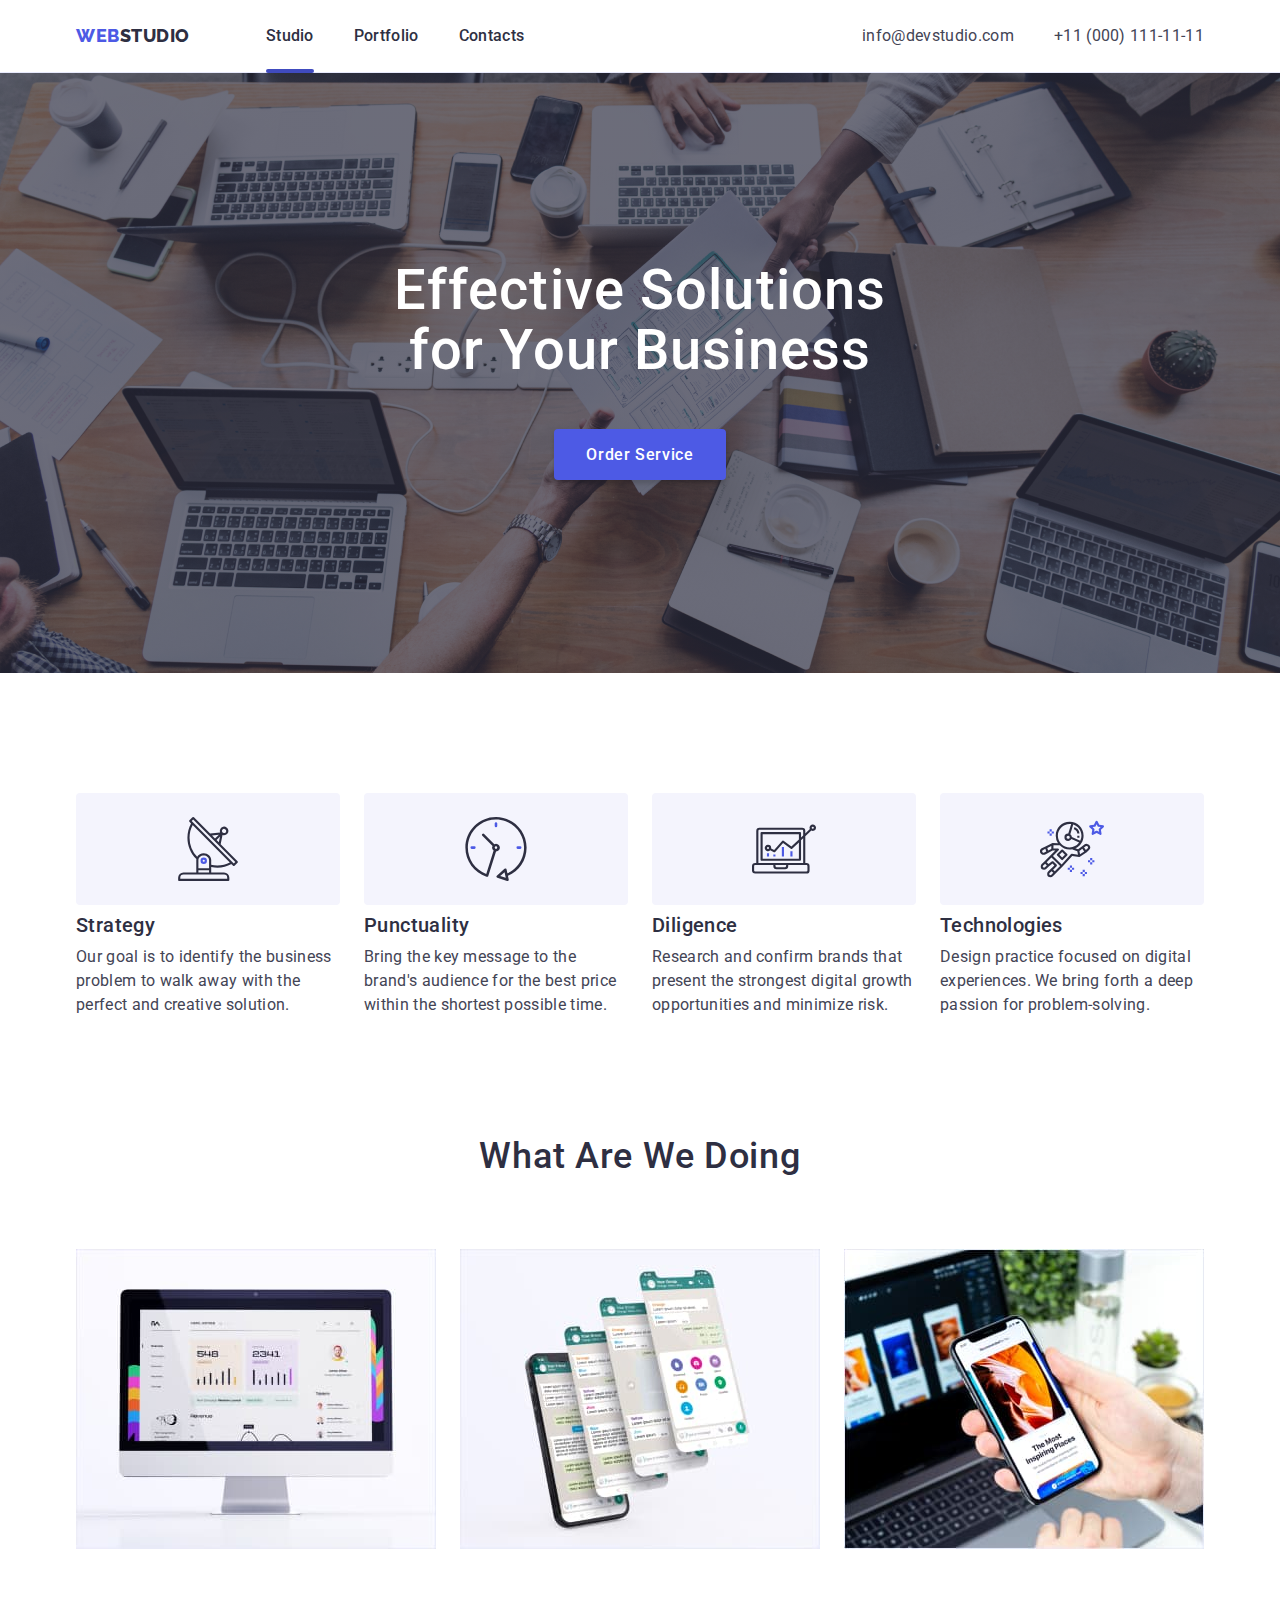
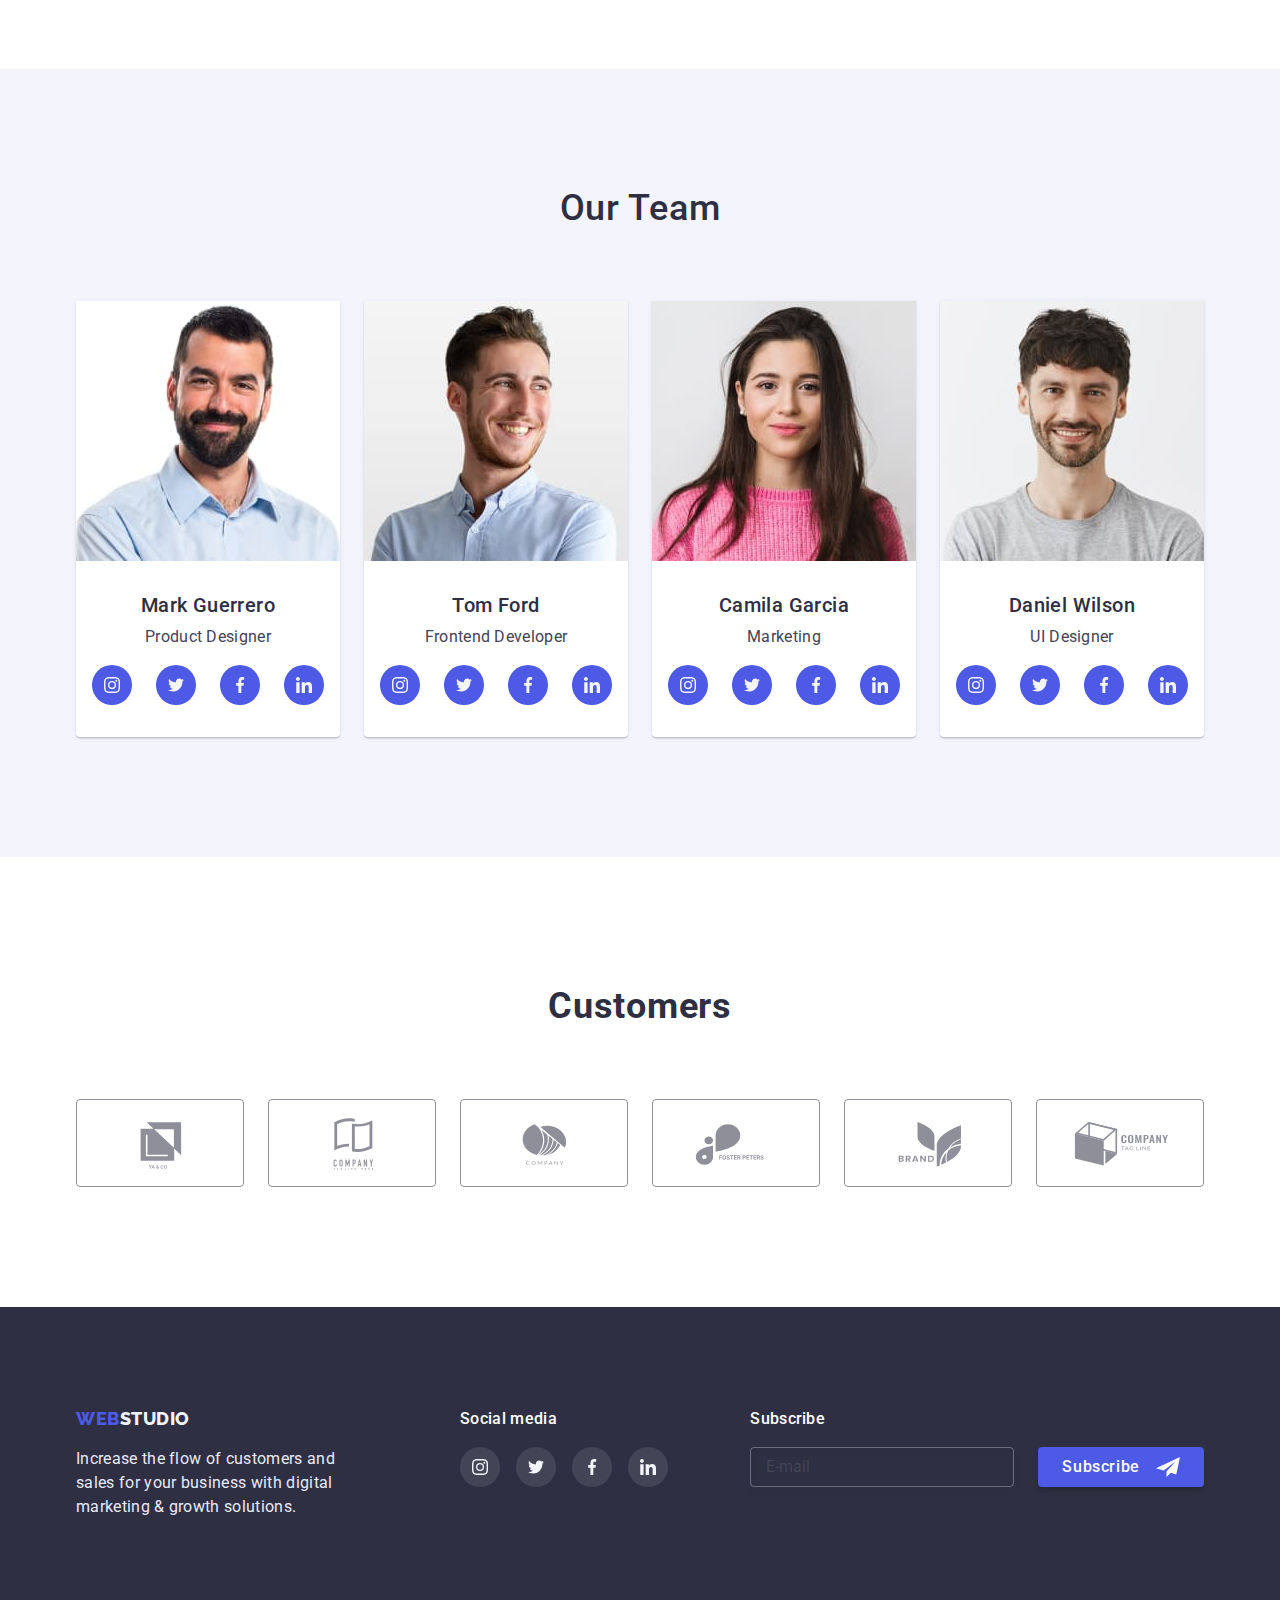
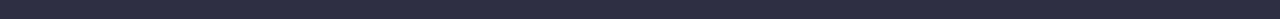
==== index.html @ ccf75e04 "add home work 6" ====
<!DOCTYPE html>
<html lang="en">
  <head>
    <meta charset="UTF-8" />
    <meta http-equiv="X-UA-Compatible" content="IE=edge" />
    <meta name="viewport" content="width=device-width, initial-scale=1.0" />
    <title>Document</title>
    <link rel="preconnect" href="https://fonts.googleapis.com" />
    <link rel="preconnect" href="https://fonts.gstatic.com" crossorigin />
    <link
      href="https://fonts.googleapis.com/css2?family=Montserrat:wght@400;700&family=Raleway:wght@800&family=Roboto:wght@400;500;700;900&display=swap"
      rel="stylesheet"
    />
    <link
      rel="stylesheet"
      href="https://cdnjs.cloudflare.com/ajax/libs/modern-normalize/1.1.0/modern-normalize.min.css"
    />
    <link rel="stylesheet" href="./CSS/styles.css" />
  </head>
  <body class="site-body">
    <!--Site header-->
    <header class="header">
      <div class="header-wrap container">
        <nav class="header-nav">
          <div class="header-logo">
            <a href="./index.html" class="logo link">
              Web<span class="logo-name">Studio</span></a
            >
          </div>

          <ul class="header-list list">
            <li class="header-item">
              <a href="./index.html" class="header-link link current">Studio</a>
            </li>

            <li class="header-item">
              <a href="./portfolio.html" class="header-link link">Portfolio</a>
            </li>

            <li class="header-item">
              <a href="" class="header-link link">Contacts</a>
            </li>
          </ul>
        </nav>

        <ul class="auth-list list">
          <li class="auth-tel">
            <a href="mailto:info@devstudio.com" class="auth-link link"
              >info@devstudio.com</a
            >
          </li>

          <li class="auth-mail">
            <a href="tel:+110001111111" class="auth-link link"
              >+11 (000) 111-11-11</a
            >
          </li>
        </ul>
      </div>
    </header>

    <main>
      <!--Hero block-->
      <section class="hero overlay">
        <div class="container">
          <h1 class="hero-title">
            Effective Solutions <br />for Your Business
          </h1>
          <button type="button" class="hero-btn" data-modal-open>
            Order Service
          </button>
        </div>
      </section>

      <!--Mission-->
      <section class="mission">
        <div class="container">
          <h2 class="mission-title visually-hidden">mission</h2>
          <ul class="mission-list list">
            <li class="mission-item">
              <div class="icon-box">
                <svg width="64" height="64">
                  <use href="./image/svg/icons-2.svg#icon-antenna"></use>
                </svg>
              </div>

              <h3 class="mission-item-title">Strategy</h3>
              <p class="mission-item-text">
                Our goal is to identify the business problem to walk away with
                the perfect and creative solution.
              </p>
            </li>
            <li class="mission-item">
              <div class="icon-box">
                <svg width="64" height="64">
                  <use href="./image/svg/icons-2.svg#icon-clock"></use>
                </svg>
              </div>
              <h3 class="mission-item-title">Punctuality</h3>
              <p class="mission-item-text">
                Bring the key message to the brand's audience for the best price
                within the shortest possible time.
              </p>
            </li>
            <li class="mission-item">
              <div class="icon-box">
                <svg width="64" height="64">
                  <use href="./image/svg/icons-2.svg#icon-diagram"></use>
                </svg>
              </div>
              <h3 class="mission-item-title">Diligence</h3>
              <p class="mission-item-text">
                Research and confirm brands that present the strongest digital
                growth opportunities and minimize risk.
              </p>
            </li>
            <li class="mission-item">
              <div class="icon-box">
                <svg width="64" height="64">
                  <use href="./image/svg/icons-2.svg#icon-astronaut"></use>
                </svg>
              </div>
              <h3 class="mission-item-title">Technologies</h3>
              <p class="mission-item-text">
                Design practice focused on digital experiences. We bring forth a
                deep passion for problem-solving.
              </p>
            </li>
          </ul>
        </div>
      </section>

      <!--Studio services-->
      <section class="services">
        <div class="container">
          <h2 class="services-title">What are we doing</h2>

          <ul class="services-list list">
            <li class="services-item">
              <img
                src="./image/desktop.jpg"
                alt="computer screen image"
                width="360"
              />
            </li>

            <li class="services-item">
              <img
                src="./image/devices.jpg"
                alt="4 phone screen options"
                width="360"
              />
            </li>

            <li class="services-item">
              <img
                src="./image/photoofhand.jpg"
                alt="phone in the hand"
                width="360"
              />
            </li>
          </ul>
        </div>
      </section>

      <!--Team-->
      <section class="team">
        <div class="container">
          <h2 class="team-title">Our Team</h2>

          <ul class="team-list list">
            <li class="team-item">
              <img
                src="./image/mark.jpg"
                alt="Mark Guerrero photo"
                width="264"
              />
              <div class="item-name">
                <h3 class="team-item-title">Mark Guerrero</h3>
                <p class="team-item-text">Product Designer</p>
              </div>

              <div class="social">
                <ul class="team-soc-list list">
                  <li class="team-soc-item">
                    <a href="" class="team-soc-link link">
                      <svg class="team-soc-icon" width="16" height="16">
                        <use
                          href="./image/svg/icons-2.svg#icon-instagram"
                        ></use>
                      </svg>
                    </a>
                  </li>
                  <li class="team-soc-item">
                    <a href="" class="team-soc-link link">
                      <svg class="team-soc-icon" width="16" height="16">
                        <use href="./image/svg/icons-2.svg#icon-twitter"></use>
                      </svg>
                    </a>
                  </li>
                  <li class="team-soc-item">
                    <a href="" class="team-soc-link link">
                      <svg class="team-soc-icon" width="16" height="16">
                        <use href="./image/svg/icons-2.svg#icon-facebook"></use>
                      </svg>
                    </a>
                  </li>
                  <li class="team-soc-item">
                    <a href="" class="team-soc-link link">
                      <svg class="team-soc-icon" width="16" height="16">
                        <use href="./image/svg/icons-2.svg#icon-linkedin"></use>
                      </svg>
                    </a>
                  </li>
                </ul>
              </div>
            </li>

            <li class="team-item">
              <img src="./image/tom.jpg" alt="Tom Ford photo" width="264" />
              <div class="item-name">
                <h3 class="team-item-title">Tom Ford</h3>
                <p class="team-item-text">Frontend Developer</p>
              </div>
              <div class="social">
                <ul class="team-soc-list list">
                  <li class="team-soc-item">
                    <a href="" class="team-soc-link link">
                      <svg class="team-soc-icon" width="16" height="16">
                        <use
                          href="./image/svg/icons-2.svg#icon-instagram"
                        ></use>
                      </svg>
                    </a>
                  </li>
                  <li class="team-soc-item">
                    <a href="" class="team-soc-link link">
                      <svg class="team-soc-icon" width="16" height="16">
                        <use href="./image/svg/icons-2.svg#icon-twitter"></use>
                      </svg>
                    </a>
                  </li>
                  <li class="team-soc-item">
                    <a href="" class="team-soc-link link">
                      <svg class="team-soc-icon" width="16" height="16">
                        <use href="./image/svg/icons-2.svg#icon-facebook"></use>
                      </svg>
                    </a>
                  </li>
                  <li class="team-soc-item">
                    <a href="" class="team-soc-link link">
                      <svg class="team-soc-icon" width="16" height="16">
                        <use href="./image/svg/icons-2.svg#icon-linkedin"></use>
                      </svg>
                    </a>
                  </li>
                </ul>
              </div>
            </li>

            <li class="team-item">
              <img
                src="./image/camila.jpg"
                alt="Camila Garcia photo"
                width="264"
              />
              <div class="item-name">
                <h3 class="team-item-title">Camila Garcia</h3>
                <p class="team-item-text">Marketing</p>
              </div>
              <div class="social">
                <ul class="team-soc-list list">
                  <li class="team-soc-item">
                    <a href="" class="team-soc-link link">
                      <svg class="team-soc-icon" width="16" height="16">
                        <use
                          href="./image/svg/icons-2.svg#icon-instagram"
                        ></use>
                      </svg>
                    </a>
                  </li>
                  <li class="team-soc-item">
                    <a href="" class="team-soc-link link">
                      <svg class="team-soc-icon" width="16" height="16">
                        <use href="./image/svg/icons-2.svg#icon-twitter"></use>
                      </svg>
                    </a>
                  </li>
                  <li class="team-soc-item">
                    <a href="" class="team-soc-link link">
                      <svg class="team-soc-icon" width="16" height="16">
                        <use href="./image/svg/icons-2.svg#icon-facebook"></use>
                      </svg>
                    </a>
                  </li>
                  <li class="team-soc-item">
                    <a href="" class="team-soc-link link">
                      <svg class="team-soc-icon" width="16" height="16">
                        <use href="./image/svg/icons-2.svg#icon-linkedin"></use>
                      </svg>
                    </a>
                  </li>
                </ul>
              </div>
            </li>

            <li class="team-item">
              <img
                src="./image/daniel.jpg"
                alt="Daniel Wilson photo"
                width="264"
              />
              <div class="item-name">
                <h3 class="team-item-title">Daniel Wilson</h3>
                <p class="team-item-text">UI Designer</p>
              </div>
              <div class="social">
                <ul class="team-soc-list list">
                  <li class="team-soc-item">
                    <a href="" class="team-soc-link link">
                      <svg class="team-soc-icon" width="16" height="16">
                        <use
                          href="./image/svg/icons-2.svg#icon-instagram"
                        ></use>
                      </svg>
                    </a>
                  </li>
                  <li class="team-soc-item">
                    <a href="" class="team-soc-link link">
                      <svg class="team-soc-icon" width="16" height="16">
                        <use href="./image/svg/icons-2.svg#icon-twitter"></use>
                      </svg>
                    </a>
                  </li>
                  <li class="team-soc-item">
                    <a href="" class="team-soc-link link">
                      <svg class="team-soc-icon" width="16" height="16">
                        <use href="./image/svg/icons-2.svg#icon-facebook"></use>
                      </svg>
                    </a>
                  </li>
                  <li class="team-soc-item">
                    <a href="" class="team-soc-link link">
                      <svg class="team-soc-icon" width="16" height="16">
                        <use href="./image/svg/icons-2.svg#icon-linkedin"></use>
                      </svg>
                    </a>
                  </li>
                </ul>
              </div>
            </li>
          </ul>
        </div>
      </section>

      <!--Customers-->
      <section class="customers">
        <div class="container">
          <h2 class="customers-tittle">Customers</h2>

          <ul class="customers-list list">
            <li class="customers-item">
              <a href="" class="customers-link link">
                <svg class="customers-icon">
                  <use href="./image/svg/icons-2.svg#icon-Logo1"></use>
                </svg>
              </a>
            </li>
            <li class="customers-item">
              <a href="" class="customers-link link">
                <svg class="customers-icon">
                  <use href="./image/svg/icons-2.svg#icon-Logo2"></use>
                </svg>
              </a>
            </li>
            <li class="customers-item">
              <a href="" class="customers-link link">
                <svg class="customers-icon">
                  <use href="./image/svg/icons-2.svg#icon-Logo3"></use>
                </svg>
              </a>
            </li>
            <li class="customers-item">
              <a href="" class="customers-link link">
                <svg class="customers-icon">
                  <use href="./image/svg/icons-2.svg#icon-Logo4"></use>
                </svg>
              </a>
            </li>
            <li class="customers-item">
              <a href="" class="customers-link link">
                <svg class="customers-icon">
                  <use href="./image/svg/icons-2.svg#icon-Logo5"></use>
                </svg>
              </a>
            </li>
            <li class="customers-item">
              <a href="" class="customers-link link">
                <svg class="customers-icon" width="104" height="56">
                  <use href="./image/svg/icons-2.svg#icon-Logo6"></use>
                </svg>
              </a>
            </li>
          </ul>
        </div>
      </section>
    </main>

    <!--Footer-->
    <footer class="footer">
      <div class="container">
        <div class="footer-wrap">
          <div class="footer-logo">
            <a href="./index.html" class="logo link">
              Web<span class="logo-footer">Studio</span></a
            >
          </div>
          <p class="footer-text">
            Increase the flow of customers and sales for your business with
            digital marketing & growth solutions.
          </p>
        </div>

        <div class="footer-social">
          <p class="footer-soc-text">Social media</p>
          <ul class="footer-soc-list list">
            <li class="footer-soc-item">
              <a href="" class="footer-soc-link link">
                <svg class="footer-soc-icon" width="16" height="16">
                  <use href="./image/svg/icons-2.svg#icon-instagram"></use>
                </svg>
              </a>
            </li>
            <li class="footer-soc-item">
              <a href="" class="footer-soc-link link">
                <svg class="footer-soc-icon" width="16" height="16">
                  <use href="./image/svg/icons-2.svg#icon-twitter"></use>
                </svg>
              </a>
            </li>
            <li class="footer-soc-item">
              <a href="" class="footer-soc-link link">
                <svg class="footer-soc-icon" width="16" height="16">
                  <use href="./image/svg/icons-2.svg#icon-facebook"></use>
                </svg>
              </a>
            </li>
            <li class="footer-soc-item">
              <a href="" class="footer-soc-link link">
                <svg class="footer-soc-icon" width="16" height="16">
                  <use href="./image/svg/icons-2.svg#icon-linkedin"></use>
                </svg>
              </a>
            </li>
          </ul>
        </div>

        <div class="subscribe">
          <p class="subscribe-text">Subscribe</p>

          <form class="footer-form">
            <div class="footer-form-field">
              <input
                type="email"
                name="email"
                id="email"
                class="footer-input"
                placeholder=" "
              />
              <label for="email" class="footer-label">E-mail</label>
            </div>
            <button type="submit" class="button-subscribe">Subscribe</button>
          </form>
        </div>
      </div>
    </footer>

    <!--modal page-->
    <div class="backdrop is-hidden" data-modal>
      <div class="modal">
        <button type="button" class="modal-close" data-modal-close>
          <svg class="modal-close-icon" width="8" height="8">
            <use href="./image/svg/icons-2.svg#icon-closemodal"></use>
          </svg>
        </button>

        <p class="modal-title">Leave your contacts and we will call you back</p>

        <form class="modal-form">
          <div class="modal-field">
            <label for="user-name" class="input-text">Name</label>
            <div class="input-wrap">
              <input
                type="text"
                name="user-name"
                id="user-name"
                class="modal-input"
                required
              />
              <svg class="input-icon" width="18" height="18">
                <use href="./image/svg/icons-2.svg#icon-modal-person"></use>
              </svg>
            </div>
          </div>

          <div class="modal-field">
            <label for="user-tel" class="input-text">Phone</label>
            <div class="input-wrap">
              <input
                type="tel"
                name="user-tel"
                id="user-tel"
                class="modal-input"
                required
              />
              <svg class="input-icon" width="18" height="24">
                <use href="./image/svg/icons-2.svg#icon-modal-phone"></use>
              </svg>
            </div>
          </div>

          <div class="modal-field">
            <label for="user-email" class="input-text">Email</label>
            <div class="input-wrap">
              <input
                type="email"
                name="user-email"
                id="user-email"
                class="modal-input"
              />
              <svg class="input-icon" width="18" height="24">
                <use href="./image/svg/icons-2.svg#icon-modal-email"></use>
              </svg>
            </div>
          </div>

          <div class="modal-field comment">
            <label for="user-text" class="input-text">Comment</label>
            <textarea
              name="user-text"
              id="user-text"
              class="modal-comment"
              placeholder="Text input"
            ></textarea>
          </div>

          <div class="modal-field privacy">
            <input
              type="checkbox"
              name="privacy"
              id="privacy"
              value="true"
              class="input-check visually-hidden"
            />
            <label for="privacy" class="check-text"
              >I accept the terms and conditions of the&nbsp;<a
                href=""
                class="privacy-link"
                >Privacy Policy</a
              >
            </label>
          </div>

          <button type="submit" class="modal-submit">Send</button>
        </form>
      </div>
    </div>

    <script src="./js/modal.js"></script>
  </body>
</html>
---- CSS/styles.css ----
/* -------------MAIN PAGE--------------- */

/* accent color - #4D5AE5; */
/* main color - #434455 */
/* h2 and h3 color - #2E2F42 */
/* h1 color - #FFFFFF */
/* footer color - #E7E9FC */

:root{
  --main-text-color: #434455;
  --first-title-color: #FFFFFF;
  --title-color: #2E2F42;
  --footer-color: #E7E9FC;
  --accent-color: #4D5AE5;
  --item-card-gap: 24px;
  --trans: 250ms cubic-bezier(0.4, 0, 0.2, 1);
}

.container{
  width: 1158px;
  padding-left: 15px;
  padding-right: 15px;
  margin-left: auto;
  margin-right: auto;


  /* outline: 1px solid red; */
}

h1,
h2,
h3,
h4,
h5,
h6,
p,
ul{
  margin: 0;
  padding-left: 0;
}

img{
  display: block;
  max-width: 100%;
  height: auto;
}


body{
    font-family: "Roboto", sans-serif;
    color: #434455;
    font-size: 16px;
}

.visually-hidden {
    position: absolute;
    width: 1px;
    height: 1px;
    margin: -1px;
    border: 0;
    padding: 0;
    white-space: nowrap;
    clip-path: inset(100%);
    clip: rect(0 0 0 0);
    overflow: hidden;
  }

  .link{
    text-decoration: none;
  }
  
  .list{
    list-style: none;
  }

  .site-body{

  }


/* -------------HEADER--------------- */

.header {

  
 border-bottom: 1px solid #E7E9FC;
 
}

.header-wrap{
  display: flex;
  align-items: center;

}


.header-nav {
 display: flex;
 padding-top: 24px;
 padding-bottom: 24px;
}

.header-logo{
 margin-right: 76px;
}


.logo{
 font-family: "Raleway", sans-serif;
 font-weight: 800;
 font-size: 18px;
 line-height: 1.33;
 display: flex;
 align-items: center;
 letter-spacing: 0.03em;
 text-transform: uppercase;
 color: var(--accent-color);
 transition: color var(--trans);
}

.logo-name {
 font-family: "Raleway", sans-serif;
 font-weight: 800;
 font-size: 18px;
 line-height: 1.33;
 display: flex;
 align-items: center;
 letter-spacing: 0.03em;
 text-transform: uppercase;
 color: var(--title-color);
}

.logo:hover,
.logo:focus {
  color:var(--accent-color)
}

.header-list {
  display: flex;
  gap: 40px;

}

.header-item {
}

.header-link {
 position: relative;
 padding-top: 24px;
 padding-bottom: 24px;
 font-weight: 500;
 font-size: 16px;
 line-height: 1.5;
 letter-spacing: 0.02em;
 color: var(--title-color);

 transition: color var(--trans);
}

.header-link:hover,
.header-link:focus {
  color: var(--accent-color);
}

.header-link.current::after{
  content: "";
  position: absolute;
  width: 100%;
  height: 4px;
  background-color: #404BBF;
  left: 0;
  bottom: -3.5px;
  border-radius: 2px;
}

.auth-list {
  display: flex;
  margin-left: auto;
  gap: 40px;
}

.auth-tel {
}

.auth-link {
 font-size: 16px;
 line-height: 1.5;
 letter-spacing: 0.02em;
 color: var(--main-text-color);

 transition: color var(--trans);
}

.auth-link:hover,
.auth-link:focus {
  color: var(--accent-color);
}

.auth-mail {
}

/* -------------HERO--------------- */

.hero {
  padding-top: 188px;
  padding-bottom: 188px;

  text-align: center;
}

.overlay{
  max-width: 1440px;
  height: 600px;
  margin-left: auto;
  margin-right: auto;
  background-image: linear-gradient(
      to right,
      rgba(46, 47, 66, 0.7),
      rgba(46, 47, 66, 0.7)
    ),
    url("../image/hero.jpg");
  background-color: var(--title-color);
  background-repeat: no-repeat;
  background-position: center;
  background-size: cover;
 
}

.hero-title {
  margin-bottom: 48px;

  font-weight: 500;
  font-size: 56px;
  line-height: 1.07;
  letter-spacing: 0.02em;
  color: var(--first-title-color);
}

.hero-btn {
 display: inline-block;
 padding: 16px 32px;
 min-width: 169px;
 border-radius: 4px;

 font-family: inherit;
 font-weight: 500;
 font-size: 16px;
 line-height: 1.19;
 letter-spacing: 0.04em;
 text-align: center;
 color: var(--first-title-color);
 background-color: var(--accent-color);
 cursor: pointer;
 border: none;

 transition: color var(--trans), background-color var(--trans);

}

.hero-btn:hover,
.hero-btn:focus {
  background-color: #404BBF;
  color: var(--first-title-color);
}

.hero-btn{
  background-color: var(--accent-color);
  box-shadow: 0px 4px 4px rgba(0, 0, 0, 0.15);
}

/* -------------MISSION--------------- */

.mission {
  padding-top: 120px;
  padding-bottom: 120px;
}
.mission-title {
}

.mission-list {
  display: flex;
  gap: var(--item-card-gap);
  
}

.mission-item {
  width: calc((100% - 72px) / 4);

}

.icon-box{
  display: flex;
  align-items: center;
  justify-content: center;
  padding: 24px 0;
  margin-bottom: 8px;
  border-radius: 4px;
  background-color: #F4F4FD;
 
}

/* .mission-item::before{
  display: block;
  content: "";
  height: 112px;
  background-color: #F4F4FD;
  background-repeat: no-repeat;
  background-position: center;
  border-radius: 4px;
}

.antenna::before{
  background-image: url("../image/svg/antenna.svg");
}

.clock::before{
  background-image: url("../image/svg/clock.svg");
}

.diagram::before{
  background-image: url("../image/svg/diagram.svg");
}

.astronaut::before{
  background-image: url("../image/svg/astronaut.svg");
} */



.mission-item-title {
margin-bottom: 8px;

font-weight: 500;
font-size: 20px;
line-height: 1.2;
letter-spacing: 0.02em;
color: var(--title-color);

}

.mission-item-text { 
font-size: 16px;
line-height: 1.50;
letter-spacing: 0.02em;
color: var(--main-text-color);

}

/* -------------SERVICES--------------- */

.services {
padding-bottom: 120px;
text-align: center;

}
.services-title {
 margin-bottom: 72px;
 font-weight: 500;
 font-size: 36px;
 line-height: 1.11;
 text-align: center;
 letter-spacing: 0.02em;
 text-transform: capitalize;
 color: var(--title-color);

}
.services-list {
  display: flex;
  gap: var(--item-card-gap);
}

.services-item {
  width: calc((100% - 48px) / 3);
}

/* -------------TEAM--------------- */

.team {
 padding-top: 120px;
 padding-bottom: 120px;
 text-align: center;

 background: #F4F4FD;
}
.team-title {
 margin-bottom: 72px;

 font-weight: 500;
 font-size: 36px;
 line-height: 1.11;
 text-align: center;
 letter-spacing: 0.02em;
 text-transform: capitalize;
 color: var(--title-color);
}

.team-list {
  display: flex;
  gap: var(--item-card-gap);
  
}

.team-item {
  width: calc((100% - 72px) / 4);
  border-radius: 0px 0px 4px 4px;
  
  background-color: var(--first-title-color);
  overflow: hidden;
  box-shadow: 0px 1px 6px rgba(46, 47, 66, 0.08), 0px 1px 1px rgba(46, 47, 66, 0.16), 0px 2px 1px rgba(46, 47, 66, 0.08);
  
}

.item-name{
  padding-top: 32px;
  margin-bottom: 8px;
}

.team-item-title {
 margin-bottom: 8px;
 font-weight: 500;
 font-size: 20px;
 line-height: 1.2;
 text-align: center;
 letter-spacing: 0.02em;
 color: var(--title-color);
}

.team-item-text {
  font-size: 16px;
  line-height: 1.5;
  text-align: center;
  letter-spacing: 0.02em;
  color: var(--main-text-color);
}

.social{
  padding-top: 8px;
  padding-bottom: 32px;
}

.team-soc-list {
  display: flex;
  justify-content: center;
  gap: var(--item-card-gap);
}

.team-soc-item {
  width: 40px;
  height: 40px;
}
.team-soc-link {
  width: 100%;
  height: 100%;
  background-color: #4D5AE5;
  border-radius: 50%;
  display: flex;
  align-items: center;
  justify-content: center;

  transition: background-color var(--trans);
}

.team-soc-link:hover,
.team-soc-link:focus{
  background-color: #404BBF;
}


/* -------------CUSTOMERS--------------- */

.customers {
  padding-top: 130px;
  padding-bottom: 120px;
}

.customers-tittle {
 margin-bottom: 72px;

 font-weight: 700;
 font-size: 36px;
 line-height: 1.11;
 text-align: center;
 letter-spacing: 0.02em;
 text-transform: capitalize;
 color: var(--title-color);
}

.customers-list {
  display: flex;
  gap: var(--item-card-gap);

}

.customers-item {
  width: calc((100% - 120px) / 6);
  height: 88px;
}
.customers-link {
  width: 100%;
  height: 100%;
  padding: 16px 32px;
  border: 1px solid #8E8F99;
  border-radius: 4px;

  display: flex;
  align-items: center;
  justify-content: center;
  color:#8E8F99;

  transition: border-color var(--trans), color var(--trans);
}

.customers-link:hover,
.customers-link:focus{
  border-color: #404BBF;
  color: #404BBF;
}


.customers-icon {
  fill: currentColor;
}









/* -------------FOOTER--------------- */

.footer {
  background-color: var(--title-color);
  padding-top: 100px;
  padding-bottom: 100px;
  
  
}

.footer-wrap{
  max-width: 264px;
  margin-right: 120px;

}

.footer-logo{
  margin-bottom: 16px;

 
}

.footer-text {
 font-size: 16px;
 line-height: 1.5;
 letter-spacing: 0.02em;
 color: var(--footer-color);

 
}

.logo-footer{
 font-family: 'Raleway', sans-serif;
 font-weight: 800;
 font-size: 18px;
 line-height: 1.17;
 display: flex;
 align-items: center;
 letter-spacing: 0.03em;
 text-transform: uppercase;
 color: #F4F4FD;
}

/* footer-social */

.footer>.container{
 display: flex;
}


.footer-social{

}

.footer-soc-text{
 margin-bottom: 16px;
 font-weight: 500;
 font-size: 16px;
 line-height: 1.5;
 letter-spacing: 0.02em;
 color: #FFFFFF;
}

.footer-soc-list {
  display: flex;
  justify-content: center;
  gap: 16px;
}

.footer-soc-item {
  width: 40px;
  height: 40px;
}
.footer-soc-link {
  width: 100%;
  height: 100%;
  background-color: rgba(255, 255, 255, 0.1);
  border-radius: 50%;
  display: flex;
  align-items: center;
  justify-content: center;

  transition: background-color var(--trans);
}

.footer-soc-link:hover,
.footer-soc-link:focus{
  background-color: #31D0AA;
}

.subscribe {
  margin-left: auto;
}

.subscribe-text{
  font-weight: 500;
  font-size: 16px;
  line-height: 1.5;
  letter-spacing: 0.02em;
  color: #FFFFFF;

  margin-bottom: 16px;
}

.footer-form{
  display: flex;
}

.footer-form-field{
  position: relative;
  display: flex;
  align-items: center;
  justify-content: center;
  
  margin-right: 24px;
}

.footer-input{
  width: 264px;
  height: 40px;
  padding-left: 16px;

  background-color: transparent;
  border: 1px solid rgba(255, 255, 255, 0.3);
  filter: drop-shadow(0px 4px 4px rgba(0, 0, 0, 0.15));
  border-radius: 4px;
  outline: none;

  transition: border-color var(--trans);
}

.footer-input:focus{
  border-color: var(--footer-color);
}

.footer-input:focus + .footer-label,
.footer-input:not( :placeholder-shown) + .footer-label{
  transform: translateY(-40px);
}

.footer-label{
  position: absolute;
  top: 50%;
  left: 16px;
  transform: translateY(-50%);

  transition: transform var(--trans);
}

.button-subscribe{
  display: flex;
  padding: 8px 24px;
  min-width: 165px;
  height: 40px;
  border-radius: 4px;
  align-items: center;
  justify-content: center;
  margin: 0 auto;
 
  font-family: inherit;
  font-weight: 500;
  font-size: 16px;
  line-height: 1.5;
  letter-spacing: 0.04em;
  text-align: center;
  color: var(--first-title-color);
  cursor: pointer;
  border: none;
 
  transition: color var(--trans), background-color var(--trans);
}

.button-subscribe:hover,
.button-subscribe:focus {
   background-color: #404BBF;
   color: var(--first-title-color);
 }

 .button-subscribe{
  background-color: var(--accent-color);
  box-shadow: 0px 4px 4px rgba(0, 0, 0, 0.15);
}

.button-subscribe::after{
  content: "";
  width: 24px;
  height: 20px;
  background-color: transparent;

  margin-left: 16px;

  background-image: url(../image/svg/subscribe.svg);
  background-repeat: no-repeat;
  background-position: center;
  
}





/* -------------PAGE PORTFOLIO--------------- */

.galery {
  padding-top: 96px;
  padding-bottom: 120px;
}
.btn-list {
  display: flex;
  margin-bottom: 72px;
  min-width: 69px;
  justify-content: center;
  gap: var(--item-card-gap);
}

.btn-item{
  border-radius: 4px;
}

.btn {
 display: inline-block;
 padding: 12px 24px;
 border: 1px solid #E7E9FC;
 border-radius: 4px;

 font-family: inherit;
 font-style: normal;
 font-weight: 500;
 font-size: 16px;
 line-height: 1.50;
 align-items: center;
 text-align: center;
 letter-spacing: 0.04em;
 color: var(--accent-color);
 cursor: pointer;

 transition: background-color var(--trans), color var(--trans), box-shadow var(--trans);
}

.btn:hover,
.btn:focus{
  background-color: var(--accent-color);
  color: var(--first-title-color);
  box-shadow: 0px 1px 6px rgba(46, 47, 66, 0.08), 0px 1px 1px rgba(46, 47, 66, 0.16), 0px 2px 1px rgba(46, 47, 66, 0.08);
}

.galery-list {
  display: flex;
  flex-wrap: wrap;
  column-gap: 24px;
  row-gap: 48px;
  
  
}
.galery-item {
  width: calc((100% - 48px) / 3);
  border: 1px solid #E7E9FC;
  box-shadow: 0px 1px 6px rgba(46, 47, 66, 0.08);

  transition: transform var(--trans), box-shadow var(--trans);                  

}

.galery-item:hover .galery-text{
  transform: translateY(0);
} 

.galery-item:hover,
.galery-item:focus{
  box-shadow: 0px 1px 6px rgba(46, 47, 66, 0.08), 0px 1px 1px rgba(46, 47, 66, 0.16), 0px 2px 1px rgba(46, 47, 66, 0.08);
  
}

.project-card-wrap{
  position: relative;
  overflow: hidden;
}

.galery-text {
  position: absolute;
  top: 0;
  padding: 40px 32px;
  height: 100%;
  font-weight: 400;
  font-size: 16px;
  line-height: 1.5;
  letter-spacing: 0.02em;
  color: #F4F4FD;
  background-color: #4D5AE5;
  transform: translateY(100%);
  transition: transform var(--trans);


  /* transition-property: transform;
  transition-duration: var(--transition-time);
  transition-timing-function: var(--transition-speed); */

  /* плавний перехід одним записом */
  /* transition: transform 250ms cubic-bezier(0.4, 0, 0.2, 1); */
  
}

.card-name{
  padding-top: 32px;
  padding-bottom: 32px;
  padding-left: 16px;

}


.galery-title {
 margin-bottom: 8px;

 font-weight: 500;
 font-size: 20px;
 line-height: 1.20;
 letter-spacing: 0.02em;
 color: var(--title-color);
}

.galery-after-title {
 font-size: 16px;
 line-height: 1.50;
 letter-spacing: 0.02em;
 color: var(--main-text-color);
}


/* -------------MODAL PAGE--------------- */

.backdrop{
  position: fixed;
  z-index: 100;
  top: 0;
  width: 100%;
  height: 100%;
  background-color: rgba(46, 47, 66, 0.4);

  transition: opacity var(--trans), visibility var(--trans);
}

.modal{
  position: absolute;
  top: 50%;
  left: 50%;
  transform: translate(-50%, -50%) scaleX(1);
  width: 408px;
  min-height: 576px;
  padding: 24px;

  background-color: #FCFCFC;
  box-shadow: 0px 1px 1px rgba(0, 0, 0, 0.14), 0px 1px 3px rgba(0, 0, 0, 0.12), 0px 2px 1px rgba(0, 0, 0, 0.2);
  border-radius: 5px;

  transition: transform var(--trans);
}

.backdrop.is-hidden .modal{
  transform: translate(-50%, -50%) scaleX(0);

}

.modal-close{
  /* position: absolute;
  right: 24px;
  top: 24px; */
  display: block;
  margin-left: auto;

  width: 24px;
  height: 24px;
  border: 1px solid rgba(0, 0, 0, 0.1);;
  border-radius: 50%;
  cursor: pointer;
  background: #E7E9FC;
  margin-bottom: 24px;

  transition: background-color var(--trans), border-color var(--trans);
}

.modal-close:hover,
.modal-close:focus{
  background-color: #404BBF;
  border-color: #404BBF;
}

.modal-close-icon{
  transition: fill var(--trans);
}

.modal-close:hover .modal-close-icon,
.modal-close:focus .modal-close-icon{
  fill: var(--first-title-color);
}


.is-hidden{
  opacity: 0;
  visibility: hidden;
  pointer-events: none;
}

.modal-title{
  font-weight: 500;
  font-size: 16px;
  line-height: 1.5;
  text-align: center;
  letter-spacing: 0.02em;
  color: #2E2F42;

  margin-bottom: 14px;
}

.modal-field{
  margin-bottom: 8px;
}

.input-wrap{
  position: relative;
}

.modal-input{
  width: 100%;
  height: 40px;
  background-color: transparent;
  border: 1px solid rgba(33, 33, 33, 0.2);
  border-radius: 4px;
  outline: none;

  padding-left: 38px;
  transition: border-color var(--trans), fill var(--trans);
}

.modal-input:focus{
  border-color: var(--accent-color);
}

.modal-input:focus + .input-icon{
  fill: var(--accent-color);
}

.input-icon{
  position: absolute;
  left: 16px;
  top: 50%;
  transform: translateY(-50%);

  transition: fill var(--trans);
}

.input-text{
  display: inline-block;
  
  font-weight: 400;
  font-size: 12px;
  line-height: 1.33;
  letter-spacing: 0.04em;
  color: #8E8F99;

  margin-bottom: 4px;
}

.modal-comment{
  width: 100%;
  height: 120px;
  border: 1px solid rgba(33, 33, 33, 0.2);
  border-radius: 4px;
  outline: none;
  background-color: transparent;

  padding: 8px 16px;
  resize: none;
  transition: border-color var(--trans);
}

.modal-comment:focus {
  border-color: var(--accent-color);
}

.modal-comment::placeholder{
  font-weight: 400;
  font-size: 12px;
  line-height: 1.33;
  letter-spacing: 0.04em;
  color: rgba(117, 117, 117, 0.5);

}

.check-text{
  display: flex;

  font-weight: 400;
  font-size: 12px;
  line-height: 1.33;
  letter-spacing: 0.04em;
  color: #757575;

  align-items: center;
 
}


.check-text::before{
  content: "";
  width: 16px;
  height: 16px;
  border: 1.25px solid #2E2F42;
  border-radius: 2px;
  /* display: block; */

  margin-right: 8px;
}

.input-check:checked + .check-text::before{
  background-color: var(--accent-color);
  border: none;

  background-image: url(../image/svg/check.svg);
  background-repeat: no-repeat;
  background-position: center;
  
}

.privacy-link{
  font-weight: 400;
  font-size: 12px;
  line-height: 1.33;
  letter-spacing: 0.04em;
  text-decoration-line: underline;
  color: #4D5AE5;
  align-items: center;
}

.modal-submit{
  display: flex;
  padding: 16px 32px;
  min-width: 169px;
  border-radius: 4px;
  align-items: center;
  justify-content: center;
  margin: 0 auto;
 
  font-family: inherit;
  font-weight: 500;
  font-size: 16px;
  line-height: 1.19;
  letter-spacing: 0.04em;
  text-align: center;
  color: var(--first-title-color);
  cursor: pointer;
  border: none;
 
  transition: color var(--trans), background-color var(--trans);
}

.modal-submit:hover,
 .modal-submit:focus {
   background-color: #404BBF;
   color: var(--first-title-color);
 }

 .modal-submit{
  background-color: var(--accent-color);
  box-shadow: 0px 4px 4px rgba(0, 0, 0, 0.15);
}


.modal-field.comment{
  margin-bottom: 16px;
}

.modal-field.privacy{
  margin-bottom: 24px;
}
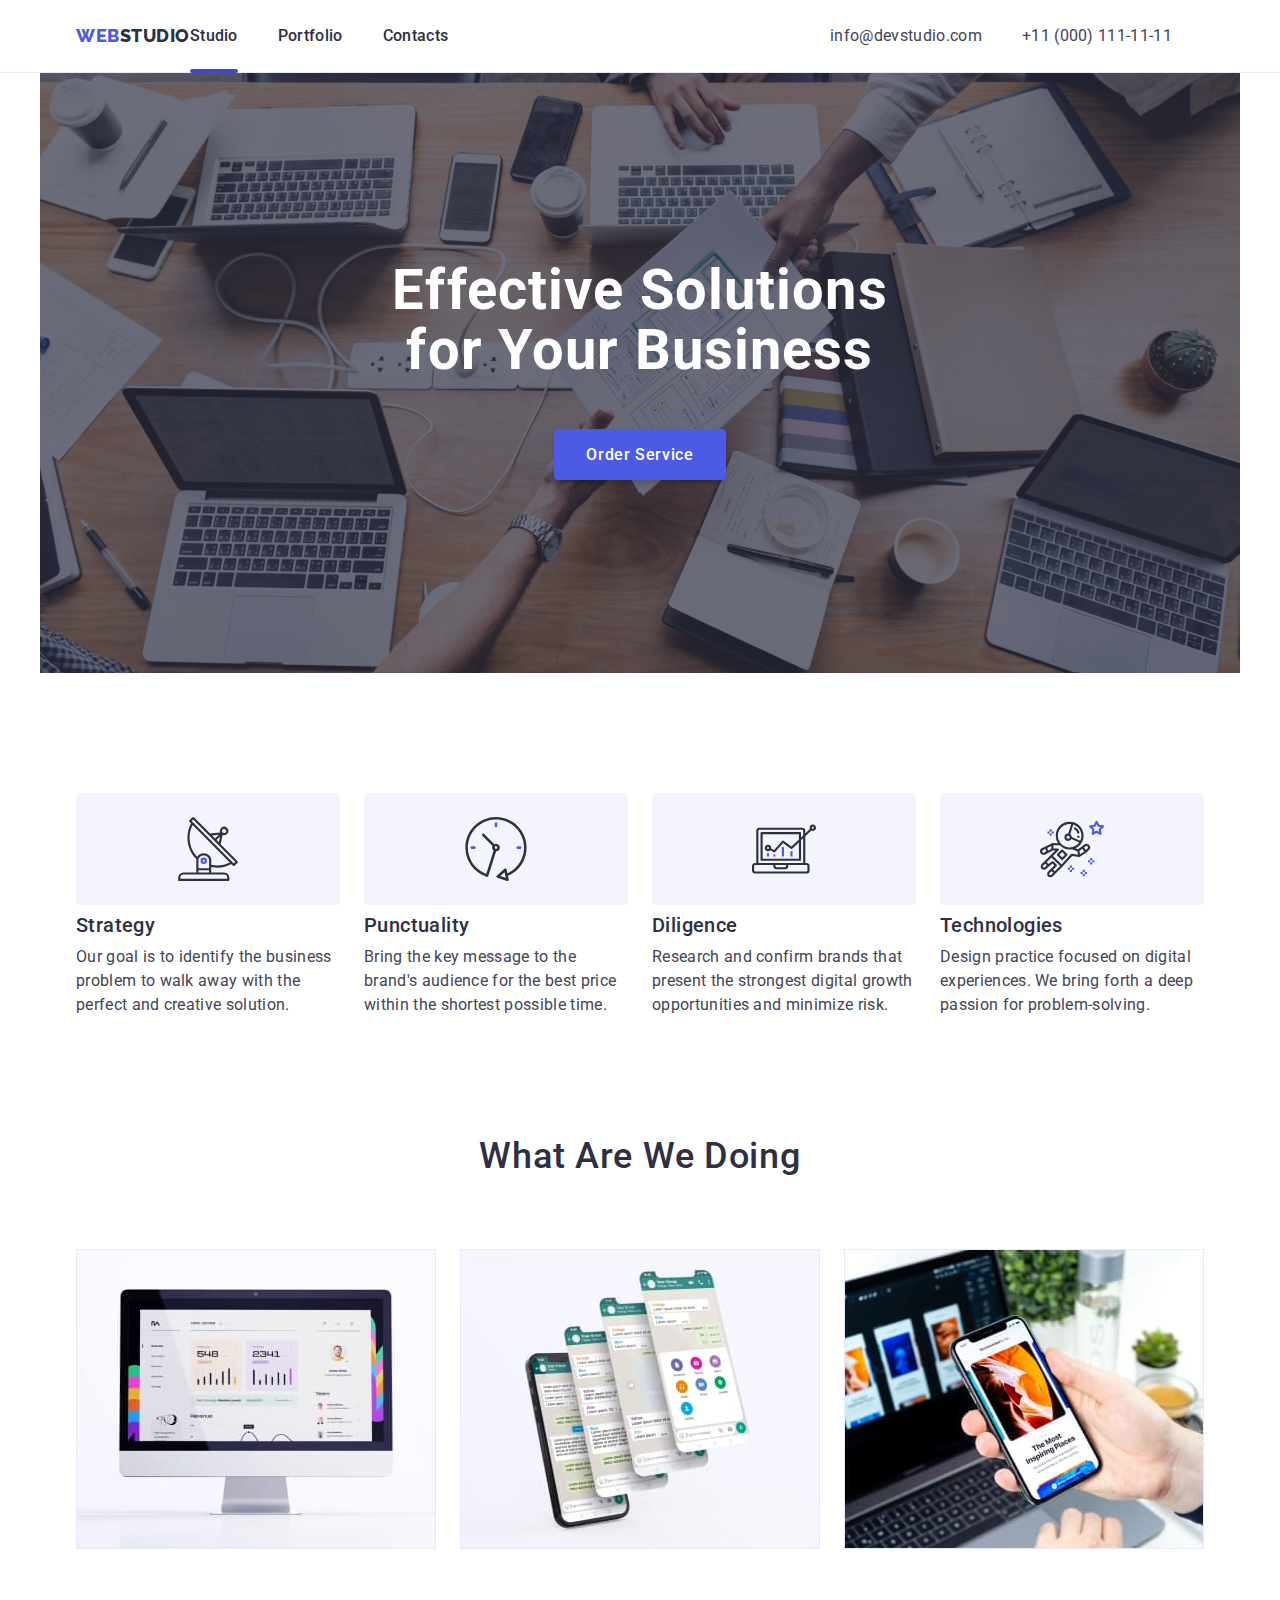
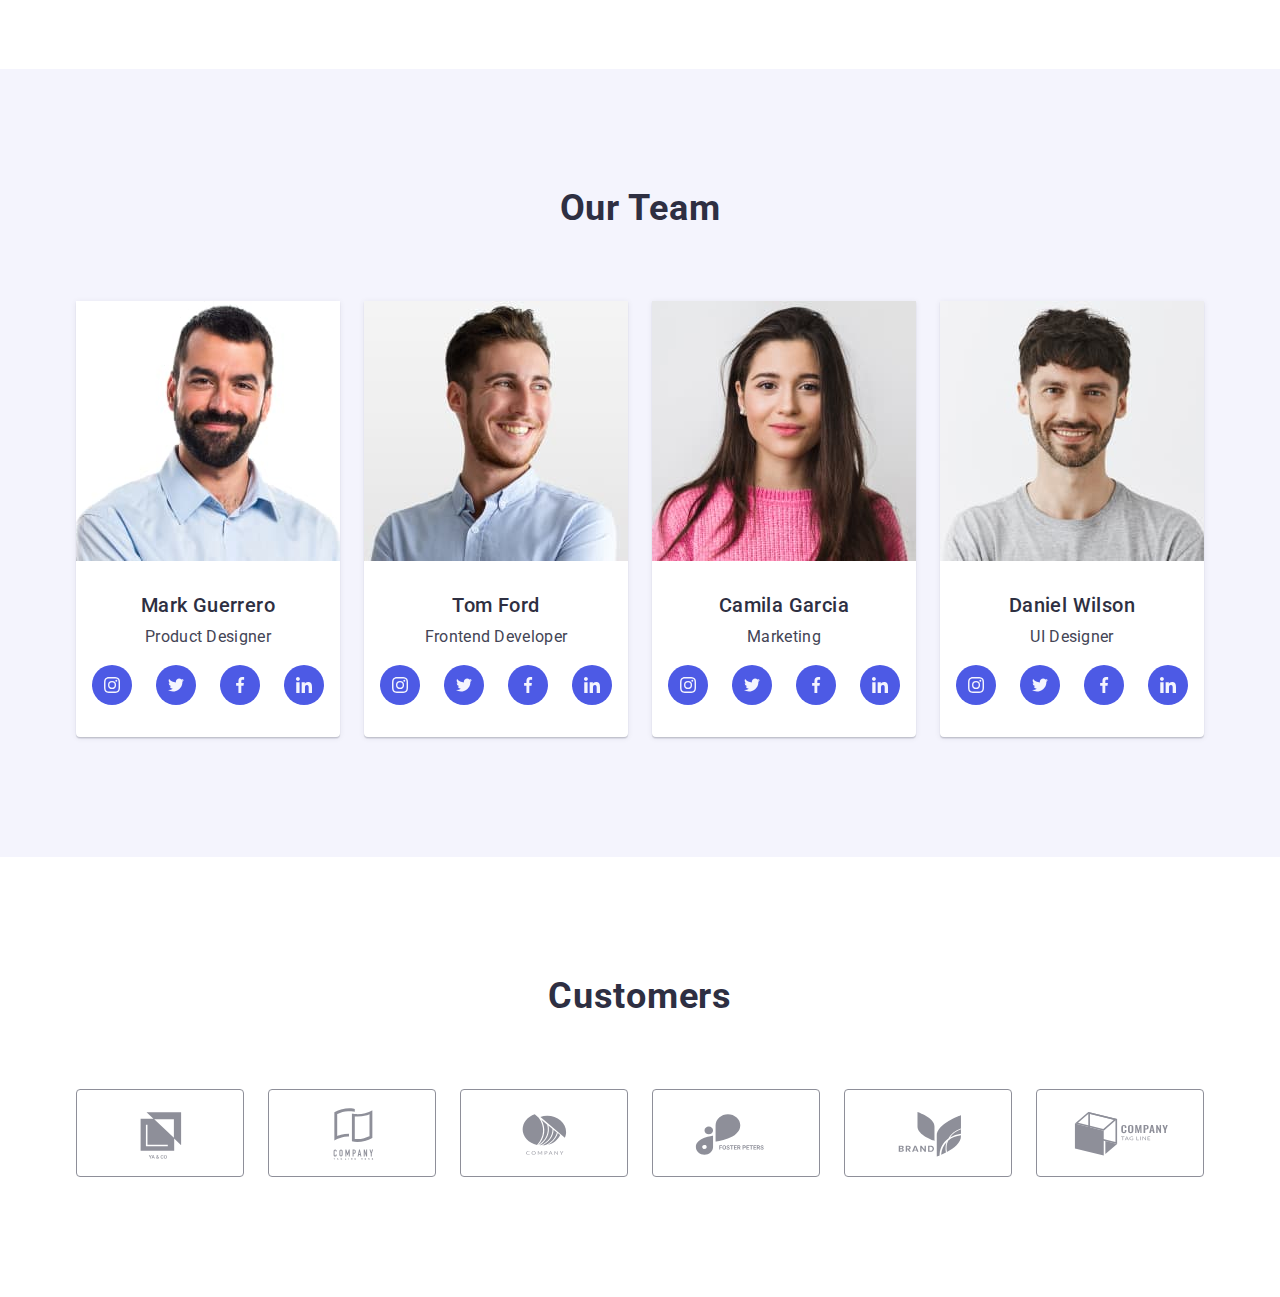
==== commit 4a9a7d88: "add css for diff devices" ====
--- a/index.html
+++ b/index.html
@@ -16,8 +16,12 @@
       href="https://cdnjs.cloudflare.com/ajax/libs/modern-normalize/1.1.0/modern-normalize.min.css"
     />
     <link rel="stylesheet" href="./CSS/styles.css" />
+    <link rel="stylesheet" href="./CSS/mobile.css" />
+    <link rel="stylesheet" href="./CSS/tablet.css" />
+    <link rel="stylesheet" href="./CSS/desktop.css" />
   </head>
   <body class="site-body">
+
     <!--Site header-->
     <header class="header">
       <div class="header-wrap container">
@@ -56,7 +60,15 @@
             >
           </li>
         </ul>
+
+        <button type="button" class="menu-open">
+          <svg class="menu-open-icon" width="32" height="22">
+            <use href="./image/svg/icons-2.svg#icon-burger"></use>
+          </svg>
+        </button>
+        
       </div>
+
     </header>
 
     <main>
@@ -170,7 +182,8 @@
 
           <ul class="team-list list">
             <li class="team-item">
-              <img
+              <img 
+                srcset="./image/mark.jpg 1x, ./image/mark-2x.jpg 2x"
                 src="./image/mark.jpg"
                 alt="Mark Guerrero photo"
                 width="264"
@@ -217,7 +230,11 @@
             </li>
 
             <li class="team-item">
-              <img src="./image/tom.jpg" alt="Tom Ford photo" width="264" />
+              <img 
+              srcset="./image/tom.jpg 1x, ./image/tom-2x.jpg 2x"
+              src="./image/tom.jpg" 
+              alt="Tom Ford photo" 
+              width="264" />
               <div class="item-name">
                 <h3 class="team-item-title">Tom Ford</h3>
                 <p class="team-item-text">Frontend Developer</p>
@@ -260,6 +277,7 @@
 
             <li class="team-item">
               <img
+                srcset="./image/camila.jpg 1x, ./image/camila-2x.jpg 2x"
                 src="./image/camila.jpg"
                 alt="Camila Garcia photo"
                 width="264"
@@ -306,6 +324,7 @@
 
             <li class="team-item">
               <img
+                srcset="./image/daniel.jpg 1x, ./image/daniel-2x.jpg 2x"
                 src="./image/daniel.jpg"
                 alt="Daniel Wilson photo"
                 width="264"
@@ -406,54 +425,54 @@
       </section>
     </main>
 
-    <!--Footer-->
-    <footer class="footer">
+    <!--Footer--> 
+    <!-- <footer class="footer">
       <div class="container">
-        <div class="footer-wrap">
-          <div class="footer-logo">
-            <a href="./index.html" class="logo link">
-              Web<span class="logo-footer">Studio</span></a
-            >
-          </div>
-          <p class="footer-text">
-            Increase the flow of customers and sales for your business with
-            digital marketing & growth solutions.
-          </p>
-        </div>
-
-        <div class="footer-social">
-          <p class="footer-soc-text">Social media</p>
-          <ul class="footer-soc-list list">
-            <li class="footer-soc-item">
-              <a href="" class="footer-soc-link link">
-                <svg class="footer-soc-icon" width="16" height="16">
-                  <use href="./image/svg/icons-2.svg#icon-instagram"></use>
-                </svg>
-              </a>
-            </li>
-            <li class="footer-soc-item">
-              <a href="" class="footer-soc-link link">
-                <svg class="footer-soc-icon" width="16" height="16">
-                  <use href="./image/svg/icons-2.svg#icon-twitter"></use>
-                </svg>
-              </a>
-            </li>
-            <li class="footer-soc-item">
-              <a href="" class="footer-soc-link link">
-                <svg class="footer-soc-icon" width="16" height="16">
-                  <use href="./image/svg/icons-2.svg#icon-facebook"></use>
-                </svg>
-              </a>
-            </li>
-            <li class="footer-soc-item">
-              <a href="" class="footer-soc-link link">
-                <svg class="footer-soc-icon" width="16" height="16">
-                  <use href="./image/svg/icons-2.svg#icon-linkedin"></use>
-                </svg>
-              </a>
-            </li>
-          </ul>
-        </div>
+          <div class="footer-wrap">
+            <div class="footer-logo">
+              <a href="./index.html" class="logo link">
+                Web<span class="logo-footer">Studio</span></a
+              >
+            </div>
+            <p class="footer-text">
+              Increase the flow of customers and sales for your business with
+              digital marketing & growth solutions.
+            </p>
+          </div>
+  
+          <div class="footer-social">
+            <p class="footer-soc-text">Social media</p>
+            <ul class="footer-soc-list list">
+              <li class="footer-soc-item">
+                <a href="" class="footer-soc-link link">
+                  <svg class="footer-soc-icon" width="16" height="16">
+                    <use href="./image/svg/icons-2.svg#icon-instagram"></use>
+                  </svg>
+                </a>
+              </li>
+              <li class="footer-soc-item">
+                <a href="" class="footer-soc-link link">
+                  <svg class="footer-soc-icon" width="16" height="16">
+                    <use href="./image/svg/icons-2.svg#icon-twitter"></use>
+                  </svg>
+                </a>
+              </li>
+              <li class="footer-soc-item">
+                <a href="" class="footer-soc-link link">
+                  <svg class="footer-soc-icon" width="16" height="16">
+                    <use href="./image/svg/icons-2.svg#icon-facebook"></use>
+                  </svg>
+                </a>
+              </li>
+              <li class="footer-soc-item">
+                <a href="" class="footer-soc-link link">
+                  <svg class="footer-soc-icon" width="16" height="16">
+                    <use href="./image/svg/icons-2.svg#icon-linkedin"></use>
+                  </svg>
+                </a>
+              </li>
+            </ul>
+          </div>
 
         <div class="subscribe">
           <p class="subscribe-text">Subscribe</p>
@@ -473,10 +492,10 @@
           </form>
         </div>
       </div>
-    </footer>
+    </footer> -->
 
     <!--modal page-->
-    <div class="backdrop is-hidden" data-modal>
+    <!-- <div class="backdrop is-hidden" data-modal>
       <div class="modal">
         <button type="button" class="modal-close" data-modal-close>
           <svg class="modal-close-icon" width="8" height="8">
@@ -564,8 +583,8 @@
           <button type="submit" class="modal-submit">Send</button>
         </form>
       </div>
-    </div>
-
-    <script src="./js/modal.js"></script>
+    </div> -->
+
+    <!-- <script src="./js/modal.js"></script> -->
   </body>
 </html>
--- a/CSS/styles.css
+++ b/CSS/styles.css
@@ -17,7 +17,7 @@
 }
 
 .container{
-  width: 1158px;
+  /* width: 1158px; */
   padding-left: 15px;
   padding-right: 15px;
   margin-left: auto;
@@ -43,6 +43,7 @@
   display: block;
   max-width: 100%;
   height: auto;
+  width: 100%;
 }
 
 
@@ -80,17 +81,17 @@
 
 /* -------------HEADER--------------- */
 
-.header {
-
-  
+.header {   
  border-bottom: 1px solid #E7E9FC;
  
-}
+ }
+
+
 
 .header-wrap{
   display: flex;
   align-items: center;
-
+  
 }
 
 
@@ -101,7 +102,7 @@
 }
 
 .header-logo{
- margin-right: 76px;
+ /* margin-right: 76px; */
 }
 
 
@@ -135,82 +136,42 @@
   color:var(--accent-color)
 }
 
-.header-list {
-  display: flex;
-  gap: 40px;
-
-}
-
-.header-item {
-}
-
-.header-link {
- position: relative;
- padding-top: 24px;
- padding-bottom: 24px;
- font-weight: 500;
- font-size: 16px;
- line-height: 1.5;
- letter-spacing: 0.02em;
- color: var(--title-color);
-
- transition: color var(--trans);
-}
-
-.header-link:hover,
-.header-link:focus {
-  color: var(--accent-color);
-}
-
-.header-link.current::after{
-  content: "";
-  position: absolute;
+
+ .header-list,
+ .auth-list{
+  display: none;
+}
+
+.menu-open{
+  display: block;
+  width: 32px;
+  height: 22px;
+  padding: 0;
+  background-color: transparent;
+  border: none;
+  
+}
+
+.menu-open-icon{
+  stroke: black;
+  margin-left: 250px;
+}
+
+
+
+
+/* -------------HERO--------------- */
+
+.hero {
+  padding-top: 112px;
+  padding-bottom: 112px;
   width: 100%;
-  height: 4px;
-  background-color: #404BBF;
-  left: 0;
-  bottom: -3.5px;
-  border-radius: 2px;
-}
-
-.auth-list {
-  display: flex;
-  margin-left: auto;
-  gap: 40px;
-}
-
-.auth-tel {
-}
-
-.auth-link {
- font-size: 16px;
- line-height: 1.5;
- letter-spacing: 0.02em;
- color: var(--main-text-color);
-
- transition: color var(--trans);
-}
-
-.auth-link:hover,
-.auth-link:focus {
-  color: var(--accent-color);
-}
-
-.auth-mail {
-}
-
-/* -------------HERO--------------- */
-
-.hero {
-  padding-top: 188px;
-  padding-bottom: 188px;
 
   text-align: center;
 }
 
 .overlay{
-  max-width: 1440px;
-  height: 600px;
+  height: 432px;
   margin-left: auto;
   margin-right: auto;
   background-image: linear-gradient(
@@ -218,7 +179,7 @@
       rgba(46, 47, 66, 0.7),
       rgba(46, 47, 66, 0.7)
     ),
-    url("../image/hero.jpg");
+    url("../image/hero-mob.jpg");
   background-color: var(--title-color);
   background-repeat: no-repeat;
   background-position: center;
@@ -226,12 +187,26 @@
  
 }
 
+@media (min-device-pixel-ratio: 2),
+  (min-resolution: 192dpi),
+  (min-resolution: 2dppx) {
+    .overlay{
+      background-image: linear-gradient(
+      to right,
+      rgba(46, 47, 66, 0.7),
+      rgba(46, 47, 66, 0.7)
+    ),
+    url("../image/hero-mob2x.jpg");
+
+    }
+}
+
 .hero-title {
-  margin-bottom: 48px;
-
-  font-weight: 500;
-  font-size: 56px;
-  line-height: 1.07;
+  margin-bottom: 72px;
+
+  font-weight: 700;
+  font-size: 30px;
+  line-height: 1.11;
   letter-spacing: 0.02em;
   color: var(--first-title-color);
 }
@@ -271,25 +246,25 @@
 /* -------------MISSION--------------- */
 
 .mission {
-  padding-top: 120px;
-  padding-bottom: 120px;
-}
-.mission-title {
-}
+  padding-top: 96px;
+  padding-bottom: 96px;
+}
+
+.mission> .container{
+  width: 100%;
+  text-align: start;
+}
+
 
 .mission-list {
   display: flex;
-  gap: var(--item-card-gap);
-  
-}
-
-.mission-item {
-  width: calc((100% - 72px) / 4);
-
+  flex-wrap: wrap;
+  gap: 72px;
+  
 }
 
 .icon-box{
-  display: flex;
+  display: none;
   align-items: center;
   justify-content: center;
   padding: 24px 0;
@@ -308,19 +283,15 @@
   background-position: center;
   border-radius: 4px;
 }
-
 .antenna::before{
   background-image: url("../image/svg/antenna.svg");
 }
-
 .clock::before{
   background-image: url("../image/svg/clock.svg");
 }
-
 .diagram::before{
   background-image: url("../image/svg/diagram.svg");
 }
-
 .astronaut::before{
   background-image: url("../image/svg/astronaut.svg");
 } */
@@ -328,86 +299,73 @@
 
 
 .mission-item-title {
-margin-bottom: 8px;
-
-font-weight: 500;
-font-size: 20px;
-line-height: 1.2;
-letter-spacing: 0.02em;
-color: var(--title-color);
-
-}
-
-.mission-item-text { 
-font-size: 16px;
-line-height: 1.50;
-letter-spacing: 0.02em;
-color: var(--main-text-color);
+ margin-bottom: 8px;
+
+ font-weight: 700;
+ font-size: 36px;
+ line-height: 1.11;
+ letter-spacing: 0.02em;
+ color: var(--title-color);
+ text-align: center;
+
+}
+
+.mission-item-text {
+ font-weight: 500;  
+ font-size: 16px;
+ line-height: 1.5;
+ letter-spacing: 0.02em;
+ color: var(--main-text-color);
 
 }
 
 /* -------------SERVICES--------------- */
 
-.services {
-padding-bottom: 120px;
-text-align: center;
-
-}
-.services-title {
+.services{
+  display: none;
+}
+
+/* -------------TEAM--------------- */
+
+.team {
+ padding-top: 96px;
+ padding-bottom: 128px;
+ 
+ text-align: center;
+
+ background: #F4F4FD;
+}
+
+.team > .container{
+  width: 290px;
+}
+
+.team-title {
  margin-bottom: 72px;
- font-weight: 500;
+
+ font-weight: 700;
  font-size: 36px;
  line-height: 1.11;
  text-align: center;
  letter-spacing: 0.02em;
  text-transform: capitalize;
  color: var(--title-color);
-
-}
-.services-list {
-  display: flex;
-  gap: var(--item-card-gap);
-}
-
-.services-item {
-  width: calc((100% - 48px) / 3);
-}
-
-/* -------------TEAM--------------- */
-
-.team {
- padding-top: 120px;
- padding-bottom: 120px;
- text-align: center;
-
- background: #F4F4FD;
-}
-.team-title {
- margin-bottom: 72px;
-
- font-weight: 500;
- font-size: 36px;
- line-height: 1.11;
- text-align: center;
- letter-spacing: 0.02em;
- text-transform: capitalize;
- color: var(--title-color);
 }
 
 .team-list {
   display: flex;
-  gap: var(--item-card-gap);
-  
+  flex-wrap: wrap;
+  gap: 72px; 
 }
 
 .team-item {
-  width: calc((100% - 72px) / 4);
+  /* width: calc((100% - 72px) / 4); */
+  width: 100%;
   border-radius: 0px 0px 4px 4px;
   
   background-color: var(--first-title-color);
   overflow: hidden;
   box-shadow: 0px 1px 6px rgba(46, 47, 66, 0.08), 0px 1px 1px rgba(46, 47, 66, 0.16), 0px 2px 1px rgba(46, 47, 66, 0.08);
-  
 }
 
 .item-name{
@@ -469,8 +427,8 @@
 /* -------------CUSTOMERS--------------- */
 
 .customers {
-  padding-top: 130px;
-  padding-bottom: 120px;
+  padding-top: 96px;
+  padding-bottom: 96px;
 }
 
 .customers-tittle {
@@ -487,12 +445,14 @@
 
 .customers-list {
   display: flex;
-  gap: var(--item-card-gap);
+  flex-wrap: wrap;
+  gap: 72px 16px;
 
 }
 
 .customers-item {
-  width: calc((100% - 120px) / 6);
+  /* width: calc((100% - 120px) / 6); */
+  width: calc((100% - 16px) / 2);
   height: 88px;
 }
 .customers-link {
@@ -533,20 +493,28 @@
 
 .footer {
   background-color: var(--title-color);
-  padding-top: 100px;
-  padding-bottom: 100px;
-  
-  
-}
+  padding-top: 96px;
+  padding-bottom: 96px;
+   
+ }
+
+ .footer>.container{
+  display: block;
+  
+ 
+ }
 
 .footer-wrap{
-  max-width: 264px;
-  margin-right: 120px;
+  max-width: 268px;
+  margin-left: auto;
+  margin-right: auto;
 
 }
 
 .footer-logo{
   margin-bottom: 16px;
+  display: flex;
+  justify-content: center;
 
  
 }
@@ -556,6 +524,8 @@
  line-height: 1.5;
  letter-spacing: 0.02em;
  color: var(--footer-color);
+
+ margin-bottom: 72px;
 
  
 }
@@ -574,14 +544,6 @@
 
 /* footer-social */
 
-.footer>.container{
- display: flex;
-}
-
-
-.footer-social{
-
-}
 
 .footer-soc-text{
  margin-bottom: 16px;
@@ -590,18 +552,22 @@
  line-height: 1.5;
  letter-spacing: 0.02em;
  color: #FFFFFF;
+
+ text-align: center;
 }
 
 .footer-soc-list {
   display: flex;
   justify-content: center;
   gap: 16px;
+  margin-bottom: 72px;
 }
 
 .footer-soc-item {
   width: 40px;
   height: 40px;
-}
+ } 
+ 
 .footer-soc-link {
   width: 100%;
   height: 100%;
@@ -620,7 +586,11 @@
 }
 
 .subscribe {
+  display: block;
   margin-left: auto;
+  margin-right: auto;
+  text-align: center;
+  /* justify-content: center; */
 }
 
 .subscribe-text{
@@ -633,21 +603,24 @@
   margin-bottom: 16px;
 }
 
-.footer-form{
-  display: flex;
-}
+/* .footer-form{
+  display: flex;
+  flex-wrap: wrap;
+  gap: 16px;
+} */
 
 .footer-form-field{
   position: relative;
   display: flex;
   align-items: center;
   justify-content: center;
-  
-  margin-right: 24px;
+
+  /* margin-right: 24px; */
+  
 }
 
 .footer-input{
-  width: 264px;
+  width: 100%;
   height: 40px;
   padding-left: 16px;
 
@@ -687,6 +660,7 @@
   align-items: center;
   justify-content: center;
   margin: 0 auto;
+  margin-top: 16px;
  
   font-family: inherit;
   font-weight: 500;
@@ -725,9 +699,6 @@
   background-position: center;
   
 }
-
-
-
 
 
 /* -------------PAGE PORTFOLIO--------------- */
--- a/CSS/mobile.css
+++ b/CSS/mobile.css
@@ -0,0 +1,29 @@
+@media screen and (min-width: 480px){
+    .container{
+        width: 428px;
+    }
+
+    .hero {
+        width: 480px;
+      }
+
+
+    .overlay{
+        height: 432px;
+        
+    }
+
+    .hero-title {
+        font-size: 36px;
+    }
+
+    .mission> .container{
+        width: 480px;
+      }
+
+
+      .footer-input{
+        width: 396px;
+       
+      }
+}--- a/CSS/tablet.css
+++ b/CSS/tablet.css
@@ -0,0 +1,190 @@
+@media screen and (min-width: 768px){
+    .container{
+        width: 768px;
+    }
+
+    .header-list {
+      display: flex;
+      gap: 40px;
+    
+    }
+    
+    
+    .header-link {
+     position: relative;
+     padding-top: 24px;
+     padding-bottom: 24px;
+     font-weight: 500;
+     font-size: 16px;
+     line-height: 1.5;
+     letter-spacing: 0.02em;
+     color: var(--title-color);
+    
+     transition: color var(--trans);
+    }
+    
+    .header-link:hover,
+    .header-link:focus {
+      color: var(--accent-color);
+    }
+    
+    .header-link.current::after{
+      content: "";
+      position: absolute;
+      width: 100%;
+      height: 4px;
+      background-color: #404BBF;
+      left: 0;
+      bottom: -3.5px;
+      border-radius: 2px;
+    }
+    
+    .auth-list {
+      display: flex;
+      margin-left: auto;
+      gap: 40px;
+    }
+   
+    .auth-link {
+     font-size: 16px;
+     line-height: 1.5;
+     letter-spacing: 0.02em;
+     color: var(--main-text-color);
+    
+     transition: color var(--trans);
+    }
+    
+    .auth-link:hover,
+    .auth-link:focus {
+      color: var(--accent-color);
+    }
+    
+    .hero {
+        padding-top: 112px;
+        padding-bottom: 108px;
+        width: 768px;
+      }
+
+      
+
+      .overlay{
+        height: 436px;
+        background-image: linear-gradient(
+          to right,
+          rgba(46, 47, 66, 0.7),
+          rgba(46, 47, 66, 0.7)
+        ),
+        url("../image/hero-tab.jpg");
+      }
+
+      @media (min-device-pixel-ratio: 2),
+  (min-resolution: 192dpi),
+  (min-resolution: 2dppx) {
+    .overlay{
+      background-image: linear-gradient(
+      to right,
+      rgba(46, 47, 66, 0.7),
+      rgba(46, 47, 66, 0.7)
+    ),
+    url("../image/hero-tab2x.jpg");
+
+    }
+}
+
+      .hero .container{
+        max-width: 768px;
+      }
+
+      .hero-title {
+        margin-bottom: 40px;
+      
+        font-size: 56px;
+        line-height: 1.07;
+      }
+
+      .mission> .container{
+        width: 768px;
+      }
+
+      .mission-list {
+        display: flex;
+        flex-wrap: wrap;
+        gap: 72px 24px;
+        
+      }
+      
+      .mission-item {
+        width: calc((100% - 24px) / 2);
+      
+      }
+
+      .mission-item-title {
+        text-align: start;
+       
+       }
+
+      .team .container{
+        width: 582px;
+      }
+
+      .team{
+        padding-bottom: 104px;
+        /* width: 768px; */
+       }
+
+     .team-list {
+        display: flex;
+        flex-wrap: wrap;
+        gap: var(--item-card-gap); 
+       }
+
+      .team-item{
+        width: calc((100% - 24px) / 2);
+       }
+
+
+    .customers .container{
+        width: 582px;
+    }
+
+    .customers-item {
+        width: calc((100% - 32px) / 3);
+    }
+
+
+     .footer .container{
+      width: 582px;
+  }
+  
+  .footer-form{
+    display: flex;
+    flex-wrap: wrap;
+    gap: 16px;
+   }
+
+   .footer-input{
+    width: 264px;
+   
+  }
+
+  .button-subscribe{
+    display: flex;
+    padding: 8px 24px;
+    min-width: 165px;
+    height: 40px;
+    border-radius: 4px;
+    align-items: center;
+    justify-content: center;
+    margin-left: auto;
+    margin-right: auto;
+    margin-top: none;
+
+  }
+
+
+
+  
+
+
+
+}--- a/CSS/desktop.css
+++ b/CSS/desktop.css
@@ -0,0 +1,151 @@
+@media screen and (min-width: 1200px){
+    .container{
+        width: 1158px;
+    }
+
+    .hero {
+        padding-top: 188px;
+        padding-bottom: 188px;
+        width: 1200px;
+      }
+
+
+    .overlay{
+        height: 600px;
+        background-image: linear-gradient(
+          to right,
+          rgba(46, 47, 66, 0.7),
+          rgba(46, 47, 66, 0.7)
+        ),
+        url("../image/hero.jpg");
+      }
+
+      @media (min-device-pixel-ratio: 2),
+             (min-resolution: 192dpi),
+             (min-resolution: 2dppx) {
+             .overlay{
+             background-image: linear-gradient(
+             to right,
+             rgba(46, 47, 66, 0.7),
+             rgba(46, 47, 66, 0.7)
+              ),
+            url("../image/hero-desk2x.jpg");
+
+              }
+             }
+
+    .hero-title {
+        margin-bottom: 48px;
+      
+        font-size: 56px;
+        line-height: 1.07;
+      }
+
+    .mission {
+        padding-top: 120px;
+        padding-bottom: 120px;
+       }
+
+    .mission .container{
+      width: 1158px;
+    }
+
+    .mission-list {
+        display: flex;
+        gap: var(--item-card-gap);
+        
+       }
+
+      .mission-item {
+        width: calc((100% - 72px) / 4);
+      
+      }
+
+      .mission-item-title {
+        font-weight: 500;
+        font-size: 20px;
+        line-height: 1.2;
+       
+       }
+       
+       .mission-item-text {
+        font-weight: 400;  
+        font-size: 16px;
+        line-height: 1.5;
+
+       
+       }
+
+      .icon-box{
+        display: flex;
+        align-items: center;
+        justify-content: center;
+        padding: 24px 0;
+        margin-bottom: 8px;
+        border-radius: 4px;
+        background-color: #F4F4FD;
+       
+      }
+
+    .services {
+        display: block;
+        padding-bottom: 120px;
+        text-align: center;
+        }
+        
+    .services-title {
+         margin-bottom: 72px;
+         font-weight: 500;
+         font-size: 36px;
+         line-height: 1.11;
+         text-align: center;
+         letter-spacing: 0.02em;
+         text-transform: capitalize;
+         color: var(--title-color);
+        
+        }
+        
+    .services-list {
+          display: flex;
+          gap: var(--item-card-gap);
+        }
+        
+    .services-item {
+          width: calc((100% - 48px) / 3);
+        }
+
+
+    .team .container{
+        width: 1158px;
+    }
+
+    .team {
+        padding-top: 120px;
+        padding-bottom: 120px;
+    }
+
+    .team-item{
+        width: calc((100% - 72px) / 4);
+    }
+
+    .customers {
+        padding-top: 120px;
+        padding-bottom: 120px;
+      }
+
+    .customers .container{
+        width: 1158px;
+    }
+
+      .customers-list {
+        display: flex;
+        gap: 24px;
+      }
+
+      .customers-item {
+        width: calc((100% - 120px) / 6);
+    }
+
+
+}
+
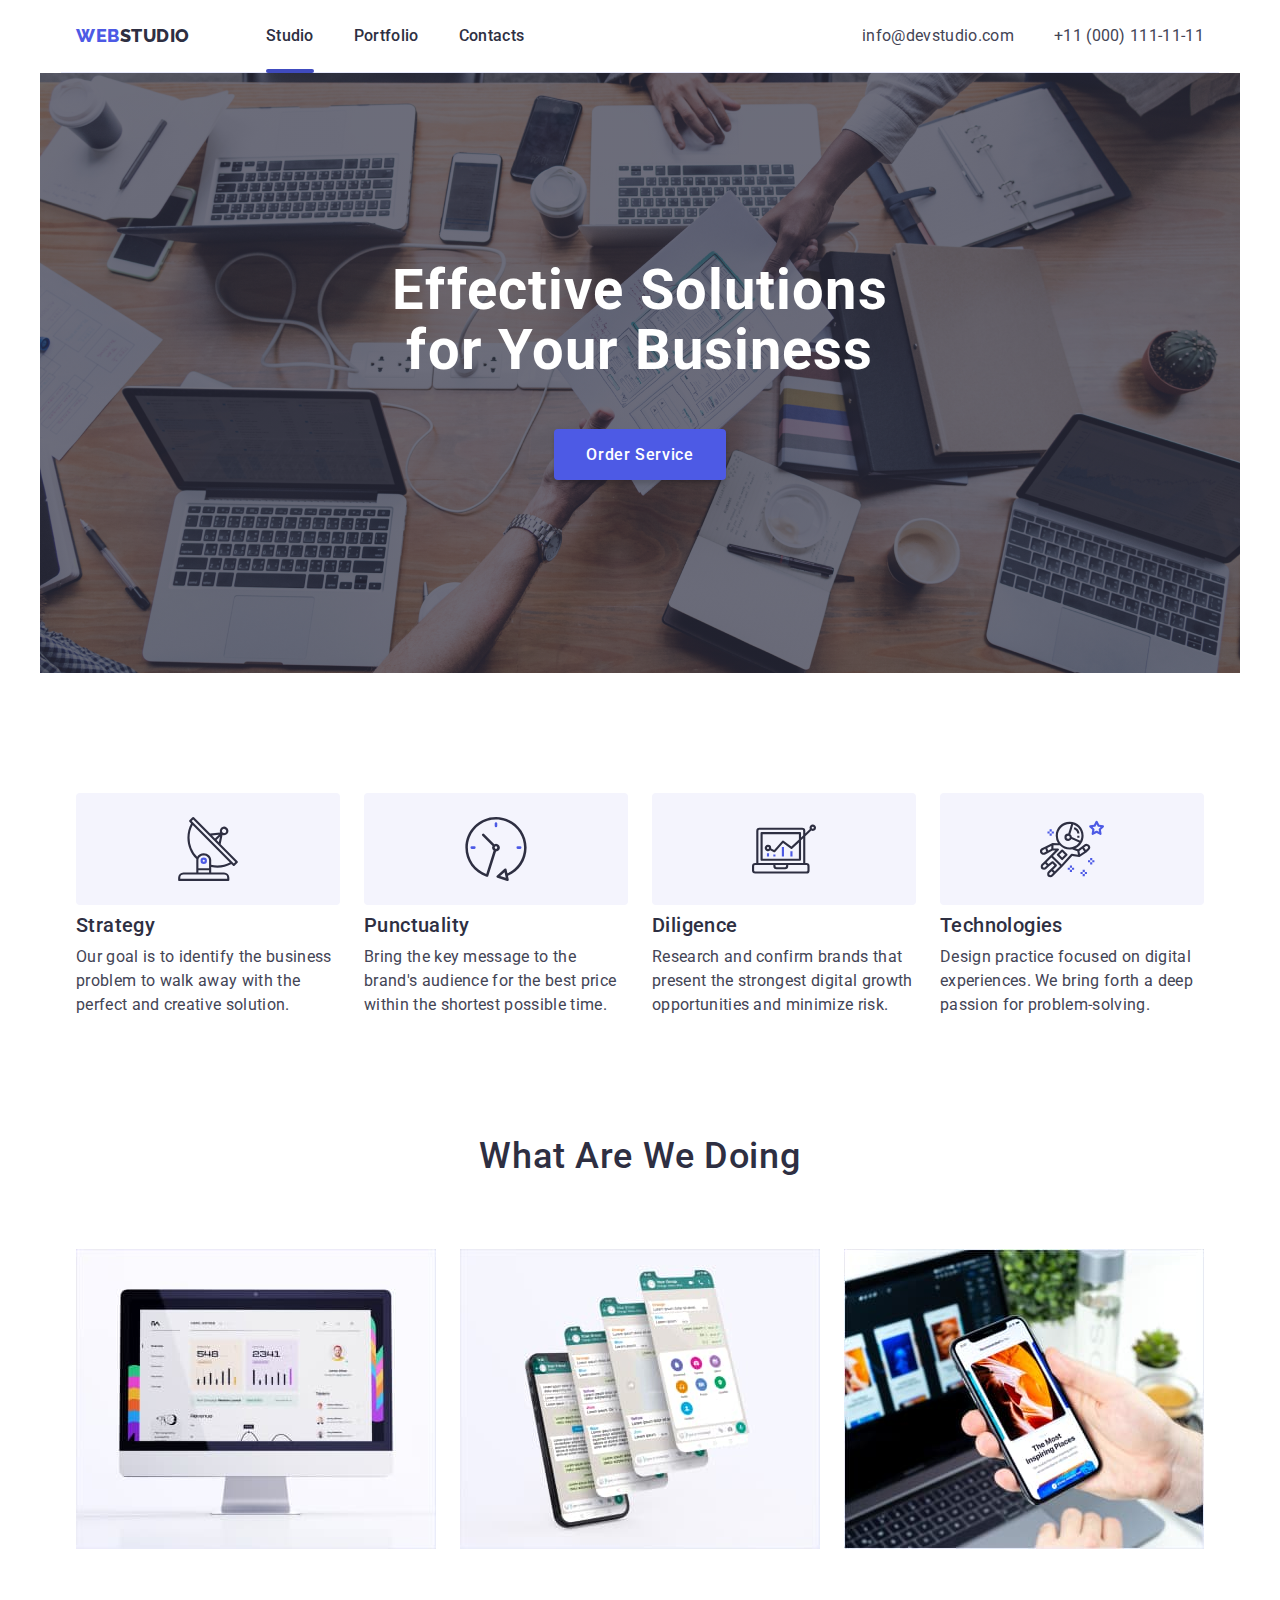
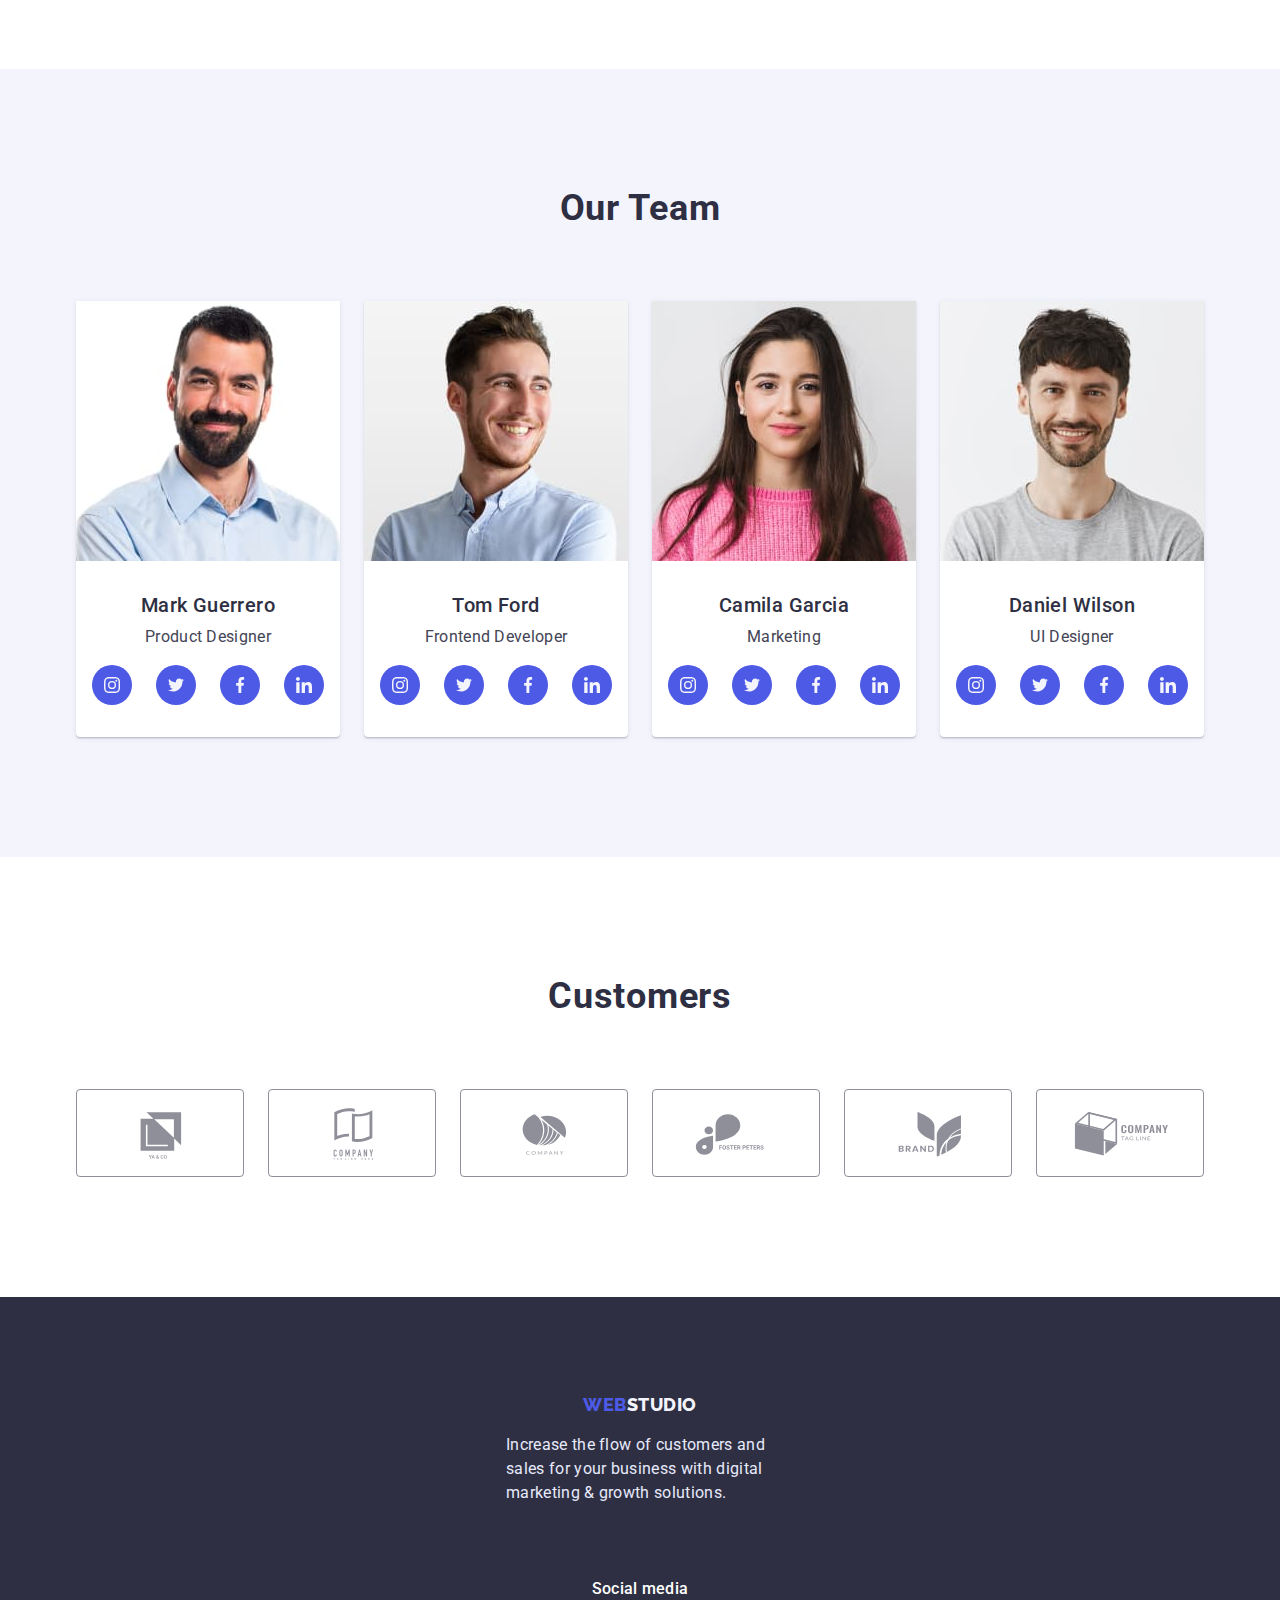
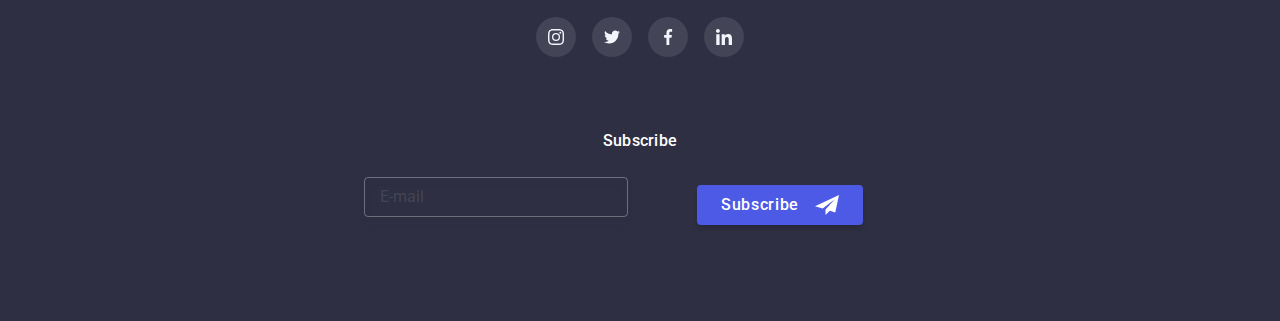
==== commit 5174de77: "add mob menu" ====
--- a/index.html
+++ b/index.html
@@ -61,13 +61,90 @@
           </li>
         </ul>
 
-        <button type="button" class="menu-open">
+        <button type="button" class="menu-open" data-menu-open>
           <svg class="menu-open-icon" width="32" height="22">
             <use href="./image/svg/icons-2.svg#icon-burger"></use>
           </svg>
-        </button>
+        </button> 
+      </div>
+
+        <div class="mob-menu is-hidden" data-menu>
+          <div class="container mob-menu-container">
+            <div class="mob-menu-top">
+              <button type="button" class="menu-close" data-menu-close>
+                <svg class="menu-close-icon" width="8" height="8">
+                  <use href="./image/svg/icons-2.svg#icon-close-menu"></use>
+                </svg>
+              </button>
+      
+            <nav>
+                <ul class="mob-menu-list list">
+                  <li class="mob-menu-item">
+                    <a href="./index.html" class="mob-menu-link link current">Studio</a>
+                  </li>
         
-      </div>
+                  <li class="mob-menu-item">
+                    <a href="./portfolio.html" class="mob-menu-link link">Portfolio</a>
+                  </li>
+        
+                  <li class="mob-menu-item">
+                    <a href="" class="mob-menu-link link">Contacts</a>
+                  </li>
+                </ul>
+            </nav>
+            </div>
+          
+    
+          <div class="mob-menu-bottom">
+            <ul class="mob-auth-list list">
+              <li class="mob-auth-mail">
+                <a href="tel:+110001111111" class="mob-tel-link link"
+                  >+11 (000) 111-11-11</a
+                >
+              </li>
+      
+              <li class="mob-auth-tel">
+                <a href="mailto:info@devstudio.com" class="mob-meil-link link"
+                  >info@devstudio.com</a
+                >
+              </li>
+            </ul>
+      
+            <ul class="mob-soc-list list">
+              <li class="mob-soc-item">
+                <a href="" class="mob-soc-link link">
+                  <svg class="mob-soc-icon" width="16" height="16">
+                    <use
+                      href="./image/svg/icons-2.svg#icon-instagram"
+                    ></use>
+                  </svg>
+                </a>
+              </li>
+              <li class="mob-soc-item">
+                <a href="" class="mob-soc-link link">
+                  <svg class="mob-soc-icon" width="16" height="16">
+                    <use href="./image/svg/icons-2.svg#icon-twitter"></use>
+                  </svg>
+                </a>
+              </li>
+              <li class="mob-soc-item">
+                <a href="" class="mob-soc-link link">
+                  <svg class="mob-soc-icon" width="16" height="16">
+                    <use href="./image/svg/icons-2.svg#icon-facebook"></use>
+                  </svg>
+                </a>
+              </li>
+              <li class="mob-soc-item">
+                <a href="" class="mob-soc-link link">
+                  <svg class="mob-soc-icon" width="16" height="16">
+                    <use href="./image/svg/icons-2.svg#icon-linkedin"></use>
+                  </svg>
+                </a>
+              </li>
+            </ul>
+          </div>
+          </div>
+        </div>
 
     </header>
 
@@ -426,7 +503,7 @@
     </main>
 
     <!--Footer--> 
-    <!-- <footer class="footer">
+    <footer class="footer">
       <div class="container">
           <div class="footer-wrap">
             <div class="footer-logo">
@@ -492,10 +569,10 @@
           </form>
         </div>
       </div>
-    </footer> -->
+    </footer>
 
     <!--modal page-->
-    <!-- <div class="backdrop is-hidden" data-modal>
+    <div class="backdrop is-hidden" data-modal>
       <div class="modal">
         <button type="button" class="modal-close" data-modal-close>
           <svg class="modal-close-icon" width="8" height="8">
@@ -583,8 +660,10 @@
           <button type="submit" class="modal-submit">Send</button>
         </form>
       </div>
-    </div> -->
-
-    <!-- <script src="./js/modal.js"></script> -->
+    </div>
+
+    <script src="./js/modal.js"></script>
+    <script src="./js/menu.js"></script>
+
   </body>
 </html>
--- a/CSS/styles.css
+++ b/CSS/styles.css
@@ -17,13 +17,10 @@
 }
 
 .container{
-  /* width: 1158px; */
   padding-left: 15px;
   padding-right: 15px;
   margin-left: auto;
   margin-right: auto;
-
-
   /* outline: 1px solid red; */
 }
 
@@ -69,6 +66,10 @@
   .link{
     text-decoration: none;
   }
+
+  .no-scroll{
+    overflow: hidden;
+  }
   
   .list{
     list-style: none;
@@ -82,15 +83,19 @@
 /* -------------HEADER--------------- */
 
 .header {   
+ /* border-bottom: 1px solid #E7E9FC; */
+ 
+ }
+
+.header .container{
+ width: 100%;
  border-bottom: 1px solid #E7E9FC;
- 
- }
-
-
+}
 
 .header-wrap{
   display: flex;
   align-items: center;
+  justify-content: space-between;
   
 }
 
@@ -99,10 +104,6 @@
  display: flex;
  padding-top: 24px;
  padding-bottom: 24px;
-}
-
-.header-logo{
- /* margin-right: 76px; */
 }
 
 
@@ -143,7 +144,7 @@
 }
 
 .menu-open{
-  display: block;
+  /* display: block; */
   width: 32px;
   height: 22px;
   padding: 0;
@@ -154,8 +155,171 @@
 
 .menu-open-icon{
   stroke: black;
-  margin-left: 250px;
-}
+
+  
+}
+
+.mob-menu .container{
+  width: 100%;
+}
+
+.mob-menu {
+  position: fixed;
+  top: 0;
+  left: 0;
+  z-index: 1000;
+  width: 100%;
+  height: 100%;
+  background-color: #FFFFFF;
+  padding-top: 40px;
+  padding-bottom: 40px;
+
+}
+
+.mob-menu > .container {
+  height: 100%;
+  display: flex;
+  flex-direction: column;
+  justify-content: space-between;
+  overflow: auto;
+}
+
+.menu-close {
+  /* position: absolute;
+  top: 0px;
+  right: 15px; */
+  display: flex;
+  align-items: center;
+  justify-content: center;
+  margin-left: auto;
+  margin-bottom: 16px;
+
+  width: 24px;
+  height: 24px;
+  border-radius: 50%;
+  background: #E7E9FC;
+  border: 1px solid rgba(0, 0, 0, 0.1);
+  cursor: pointer;
+
+  transition: background-color var(--trans);
+}
+
+.menu-close:hover,
+.menu-close:focus{
+  background-color: #404BBF;
+  border-color: #404BBF;
+}
+
+.menu-close-icon{
+  transition: fill var(--trans);
+}
+
+.menu-close-icon:hover,
+.menu-close-icon:focus{
+  fill: #FFFFFF;
+}
+
+.menu-close:hover .menu-close-icon,
+.menu-close:focus .menu-close-icon{
+  fill: var(--first-title-color);
+}
+
+.mob-menu-list {
+  margin-bottom: 60px;
+}
+
+.mob-menu-item:not(:last-child) {
+  margin-bottom: 40px;
+}
+
+.mob-menu-link {
+
+ font-weight: 700;
+ font-size: 36px;
+ line-height: 1.11;
+ letter-spacing: 0.02em;
+ text-transform: capitalize;
+ color: var(--title-color);
+
+ transition: color var(--trans);
+}
+
+.mob-menu-link:hover,
+.mob-menu-link:focus{
+  color: #404BBF;
+}
+
+
+.mob-tel-link {
+ display: inline-block;
+ margin-bottom: 40px;
+ font-weight: 600;
+ font-size: 25px;
+ line-height: 1.11;
+ text-transform: capitalize;
+ color: #434455;
+
+ transition: color var(--trans);
+}
+
+.mob-tel-link:hover,
+.mob-tel-link:focus{
+  color: var(--accent-color)
+}
+
+
+.mob-meil-link{
+ display: block;
+ margin-bottom: 48px;
+
+ font-weight: 500;
+ font-size: 20px;
+ line-height: 1.2;
+ letter-spacing: 0.02em;
+ color: #434455;
+
+ transition: color var(--trans);
+}
+
+.mob-meil-link:hover,
+.mob-meil-link:focus{
+  color: var(--accent-color);
+}
+
+.mob-auth-tel {
+}
+.mob-soc-list {
+  display: flex;
+  gap: 56px;
+  justify-content: start;
+}
+
+.mob-soc-item {
+  width: 40px;
+  height: 40px;
+}
+
+/* .mob-soc-item:not(:last-child) {
+  margin-bottom: 56px;
+} */
+
+.mob-soc-link {
+  width: 100%;
+  height: 100%;
+  background-color: #4D5AE5;
+  border-radius: 50%;
+  display: flex;
+  align-items: center;
+  justify-content: center;
+
+  transition: background-color var(--trans);
+}
+
+.mob-soc-link:hover,
+.mob-soc-link:focus{
+  background-color: #404BBF;
+}
+
 
 
 
@@ -332,12 +496,15 @@
  padding-bottom: 128px;
  
  text-align: center;
-
  background: #F4F4FD;
-}
+
+}
+
+
 
 .team > .container{
   width: 290px;
+  
 }
 
 .team-title {
@@ -355,7 +522,7 @@
 .team-list {
   display: flex;
   flex-wrap: wrap;
-  gap: 72px; 
+  gap: 72px;
 }
 
 .team-item {
@@ -846,7 +1013,7 @@
   top: 50%;
   left: 50%;
   transform: translate(-50%, -50%) scaleX(1);
-  width: 408px;
+  width: 290px;
   min-height: 576px;
   padding: 24px;
 
--- a/CSS/mobile.css
+++ b/CSS/mobile.css
@@ -1,15 +1,33 @@
 @media screen and (min-width: 480px){
     .container{
         width: 428px;
+       
     }
 
+  
+
+    .header .container{
+      width: 428px;
+     }
+
+    .mob-menu .container{
+      width: 428px;
+    }
+
+    .mob-tel-link {
+      font-size: 36px;
+    
+     }
+     
+
+
     .hero {
-        width: 480px;
+        width: 428px;
       }
 
 
     .overlay{
-        height: 432px;
+        height: 428px;
         
     }
 
@@ -18,12 +36,18 @@
     }
 
     .mission> .container{
-        width: 480px;
+        width: 428px;
       }
 
-
+     
       .footer-input{
         width: 396px;
        
       }
+
+      .modal{
+        width: 392px;
+        min-height: 576px;
+      }
+  
 }--- a/CSS/tablet.css
+++ b/CSS/tablet.css
@@ -3,12 +3,28 @@
         width: 768px;
     }
 
+    .header .container{
+      width: 768px;
+     }
+
     .header-list {
       display: flex;
       gap: 40px;
-    
-    }
-    
+      margin-left: 123px;
+      
+    
+    }
+
+    
+    .menu-open,
+    .menu-open-icon{
+      display: none;
+    }
+
+    .mob-menu{
+      display: none;
+    }
+  
     
     .header-link {
      position: relative;
@@ -40,14 +56,23 @@
     }
     
     .auth-list {
-      display: flex;
+      display: block;
+      padding-top: 24px;
+      padding-bottom: 10px;
+      /* margin-left: 118px; */
+
+      /* display: flex;
+      flex-wrap: wrap;
+      width: 118px;
       margin-left: auto;
-      gap: 40px;
-    }
-   
+      gap: 4px;
+      padding-top: 24px;
+      padding-bottom: 10px; */
+    }
+
     .auth-link {
-     font-size: 16px;
-     line-height: 1.5;
+     font-size: 12px;
+     line-height: 1.33;
      letter-spacing: 0.02em;
      color: var(--main-text-color);
     
@@ -58,6 +83,7 @@
     .auth-link:focus {
       color: var(--accent-color);
     }
+
     
     .hero {
         padding-top: 112px;
@@ -182,7 +208,10 @@
   }
 
 
-
+  .modal{
+    width: 408px;
+    min-height: 576px;
+  }
   
 
 
--- a/CSS/desktop.css
+++ b/CSS/desktop.css
@@ -2,6 +2,29 @@
     .container{
         width: 1158px;
     }
+
+    .header .container{
+      width: 1158px;
+     }
+
+     .header-list {
+        margin-left: 76px; 
+    
+    }
+
+
+     .auth-list{
+      display: flex;
+      gap: 40px;
+      padding-top: 24px;
+      padding-bottom: 24px;
+     }
+
+     .auth-link {
+      font-size: 16px;
+      line-height: 1.5;
+    }
+
 
     .hero {
         padding-top: 188px;
@@ -147,5 +170,7 @@
     }
 
 
+
+
 }
 
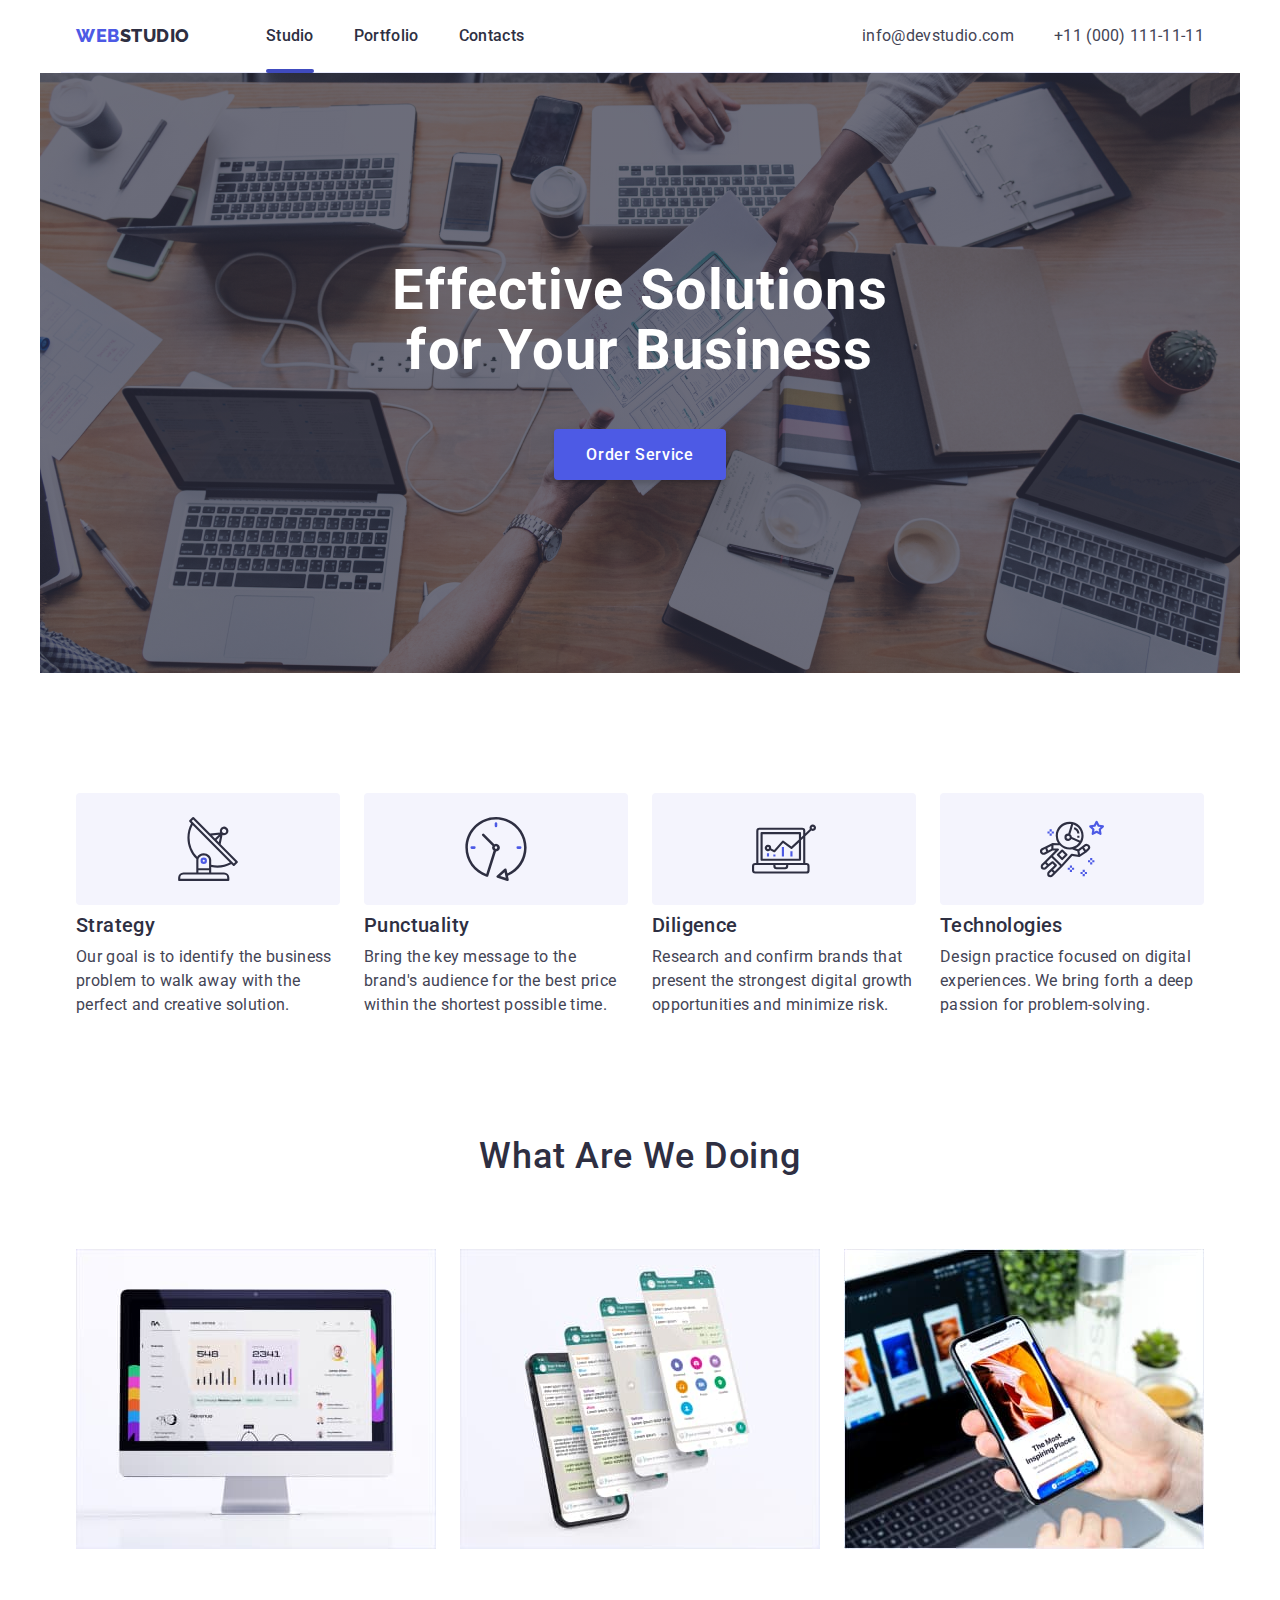
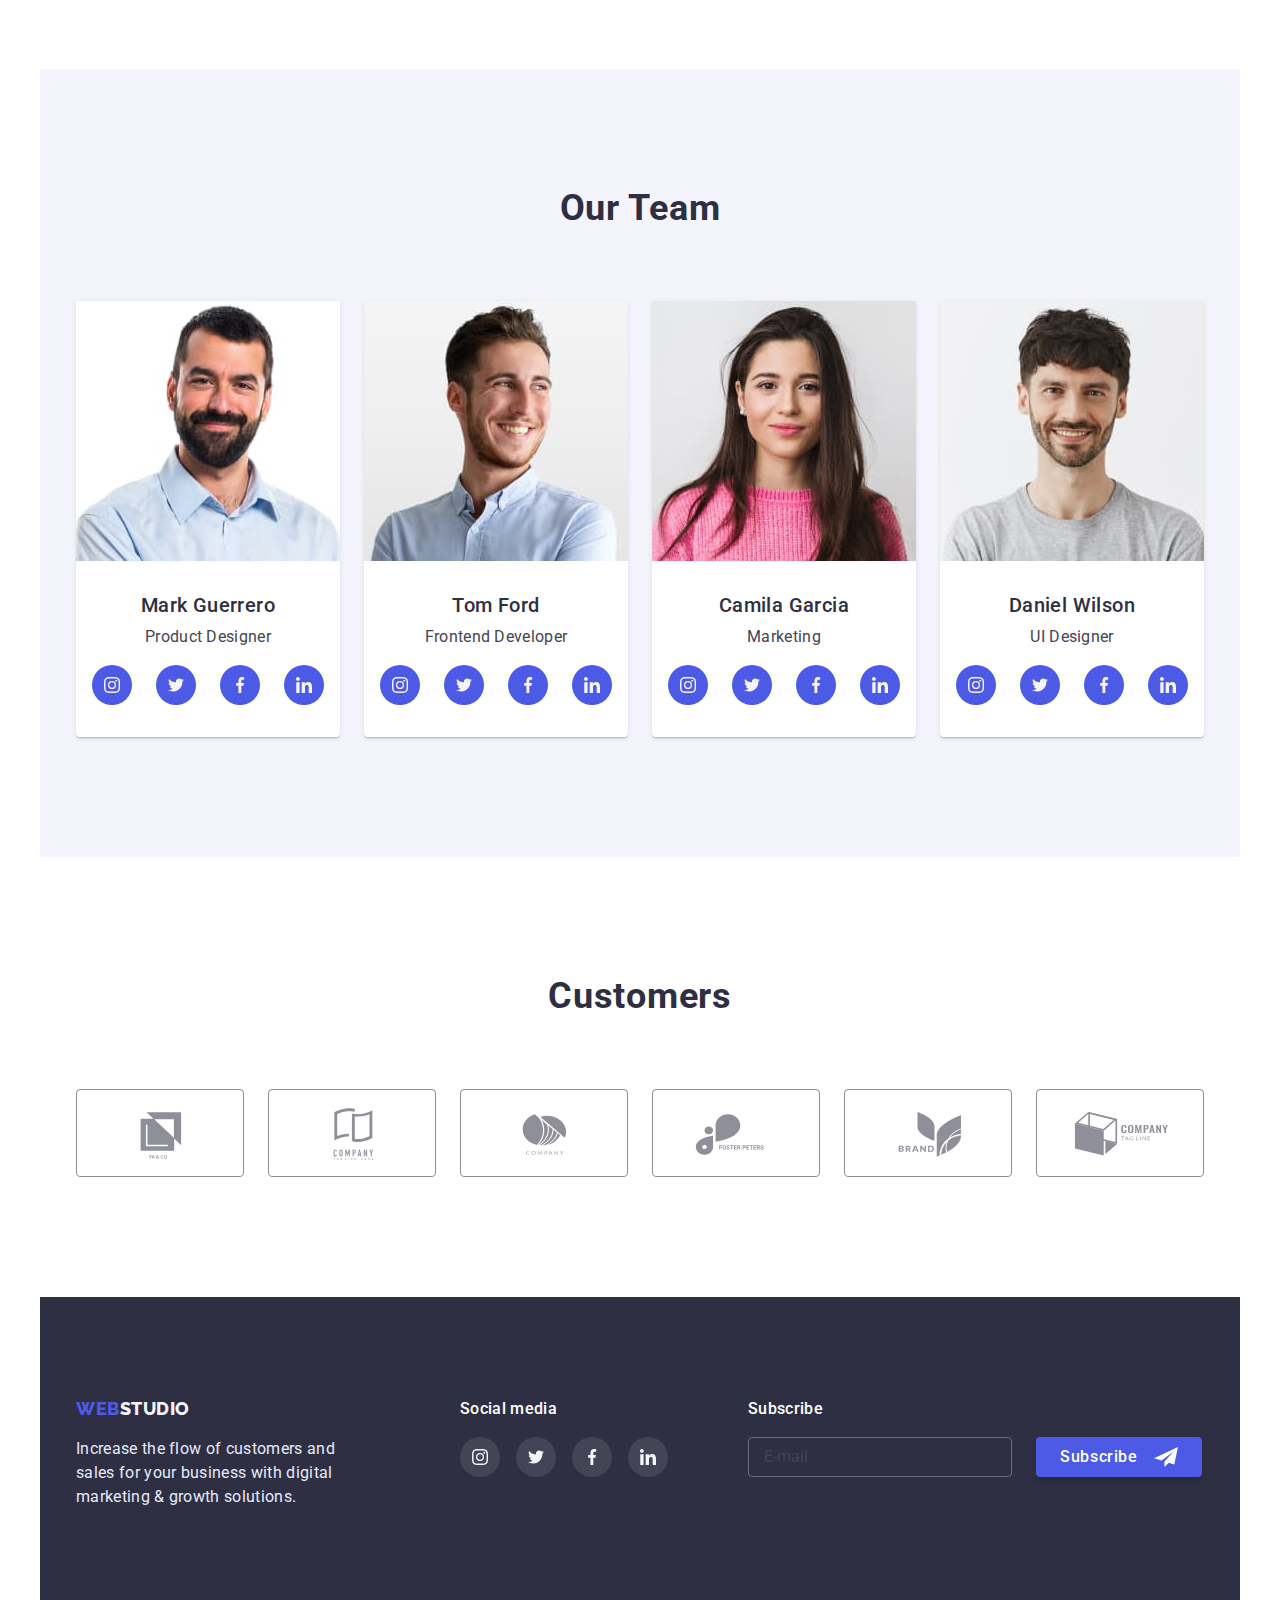
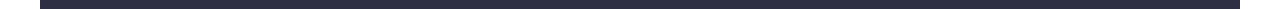
==== commit bf392a02: "add adaptive footer" ====
--- a/index.html
+++ b/index.html
@@ -504,7 +504,7 @@
 
     <!--Footer--> 
     <footer class="footer">
-      <div class="container">
+      <div class="container footer-flex">
           <div class="footer-wrap">
             <div class="footer-logo">
               <a href="./index.html" class="logo link">
--- a/CSS/styles.css
+++ b/CSS/styles.css
@@ -658,7 +658,7 @@
 
 /* -------------FOOTER--------------- */
 
-.footer {
+/* .footer {
   background-color: var(--title-color);
   padding-top: 96px;
   padding-bottom: 96px;
@@ -676,9 +676,9 @@
   margin-left: auto;
   margin-right: auto;
 
-}
-
-.footer-logo{
+} */
+
+/* .footer-logo{
   margin-bottom: 16px;
   display: flex;
   justify-content: center;
@@ -693,6 +693,220 @@
  color: var(--footer-color);
 
  margin-bottom: 72px;
+
+ 
+} */
+
+/* .logo-footer{
+ font-family: 'Raleway', sans-serif;
+ font-weight: 800;
+ font-size: 18px;
+ line-height: 1.17;
+ display: flex;
+ align-items: center;
+ letter-spacing: 0.03em;
+ text-transform: uppercase;
+ color: #F4F4FD;
+} */
+
+/* footer-social */
+
+
+/* .footer-soc-text{
+ margin-bottom: 16px;
+ font-weight: 500;
+ font-size: 16px;
+ line-height: 1.5;
+ letter-spacing: 0.02em;
+ color: #FFFFFF;
+
+ text-align: center;
+}
+
+.footer-soc-list {
+  display: flex;
+  justify-content: center;
+  gap: 16px;
+  margin-bottom: 72px;
+}
+
+.footer-soc-item {
+  width: 40px;
+  height: 40px;
+ }  */
+ 
+/* .footer-soc-link {
+  width: 100%;
+  height: 100%;
+  background-color: rgba(255, 255, 255, 0.1);
+  border-radius: 50%;
+  display: flex;
+  align-items: center;
+  justify-content: center;
+
+  transition: background-color var(--trans);
+}
+
+.footer-soc-link:hover,
+.footer-soc-link:focus{
+  background-color: #31D0AA;
+}
+
+.subscribe {
+  display: block;
+  margin-left: auto;
+  margin-right: auto;
+  text-align: center;
+
+} */
+
+/* .subscribe-text{
+  font-weight: 500;
+  font-size: 16px;
+  line-height: 1.5;
+  letter-spacing: 0.02em;
+  color: #FFFFFF;
+
+  margin-bottom: 16px;
+}
+
+
+
+.footer-form-field{
+  position: relative;
+  display: flex;
+  align-items: center;
+  justify-content: center;
+
+ 
+  
+} */
+
+/* .footer-input{
+  width: 100%;
+  height: 40px;
+  padding-left: 16px;
+
+  background-color: transparent;
+  border: 1px solid rgba(255, 255, 255, 0.3);
+  filter: drop-shadow(0px 4px 4px rgba(0, 0, 0, 0.15));
+  border-radius: 4px;
+  outline: none;
+
+  transition: border-color var(--trans);
+}
+
+.footer-input:focus{
+  border-color: var(--footer-color);
+} */
+
+/* .footer-input:focus + .footer-label,
+.footer-input:not( :placeholder-shown) + .footer-label{
+  transform: translateY(-40px);
+}
+
+.footer-label{
+  position: absolute;
+  top: 50%;
+  left: 16px;
+  transform: translateY(-50%);
+
+  transition: transform var(--trans);
+}
+
+.button-subscribe{
+  display: flex;
+  padding: 8px 24px;
+  min-width: 165px;
+  height: 40px;
+  border-radius: 4px;
+  align-items: center;
+  justify-content: center;
+  margin: 0 auto;
+  margin-top: 16px;
+ 
+  font-family: inherit;
+  font-weight: 500;
+  font-size: 16px;
+  line-height: 1.5;
+  letter-spacing: 0.04em;
+  text-align: center;
+  color: var(--first-title-color);
+  cursor: pointer;
+  border: none;
+ 
+  transition: color var(--trans), background-color var(--trans);
+} */
+
+/* .button-subscribe:hover,
+.button-subscribe:focus {
+   background-color: #404BBF;
+   color: var(--first-title-color);
+ }
+
+ .button-subscribe{
+  background-color: var(--accent-color);
+  box-shadow: 0px 4px 4px rgba(0, 0, 0, 0.15);
+} */
+
+/* .button-subscribe::after{
+  content: "";
+  width: 24px;
+  height: 20px;
+  background-color: transparent;
+
+  margin-left: 16px;
+
+  background-image: url(../image/svg/subscribe.svg);
+  background-repeat: no-repeat;
+  background-position: center;
+  
+} */
+
+/* ----------------FOOOTER NEW WAY */
+
+.footer {
+  padding-top: 96px;
+  padding-bottom: 96px;
+  width: 100%;
+  background-color: var(--title-color);
+}
+
+.footer .container {
+  width: 100%;
+  height: 100%;
+  display: flex;
+  flex-direction: column;
+  justify-content: center;
+  align-items: center;
+  text-align: center;
+  gap: 72px;
+}
+
+.footer-wrap{
+  max-width: 264px;
+  /* margin-right: 120px; */
+  /* margin-bottom: 72px; */
+
+}
+
+.footer-logo{
+  margin-bottom: 16px;
+  display: inline-block;
+  text-align: center;
+
+ 
+}
+
+.footer-text {
+ display: inline-block;
+ text-align: start;
+
+ font-size: 16px;
+ line-height: 1.5;
+ letter-spacing: 0.02em;
+ color: var(--footer-color);
+
 
  
 }
@@ -711,6 +925,14 @@
 
 /* footer-social */
 
+/* .footer>.container{
+ display: flex;
+} */
+
+
+.footer-social{
+
+}
 
 .footer-soc-text{
  margin-bottom: 16px;
@@ -719,22 +941,18 @@
  line-height: 1.5;
  letter-spacing: 0.02em;
  color: #FFFFFF;
-
- text-align: center;
 }
 
 .footer-soc-list {
   display: flex;
   justify-content: center;
   gap: 16px;
-  margin-bottom: 72px;
 }
 
 .footer-soc-item {
   width: 40px;
   height: 40px;
- } 
- 
+}
 .footer-soc-link {
   width: 100%;
   height: 100%;
@@ -753,11 +971,7 @@
 }
 
 .subscribe {
-  display: block;
-  margin-left: auto;
-  margin-right: auto;
-  text-align: center;
-  /* justify-content: center; */
+  /* margin-left: auto; */
 }
 
 .subscribe-text{
@@ -770,11 +984,10 @@
   margin-bottom: 16px;
 }
 
-/* .footer-form{
-  display: flex;
-  flex-wrap: wrap;
-  gap: 16px;
-} */
+.footer-form{
+  display: block;
+  /* display: flex; */
+}
 
 .footer-form-field{
   position: relative;
@@ -782,12 +995,14 @@
   align-items: center;
   justify-content: center;
 
+  margin-bottom: 16px;
+  
   /* margin-right: 24px; */
-  
 }
 
 .footer-input{
-  width: 100%;
+  /* width: 264px; */
+  width: 305px;
   height: 40px;
   padding-left: 16px;
 
@@ -827,7 +1042,6 @@
   align-items: center;
   justify-content: center;
   margin: 0 auto;
-  margin-top: 16px;
  
   font-family: inherit;
   font-weight: 500;
@@ -866,6 +1080,7 @@
   background-position: center;
   
 }
+
 
 
 /* -------------PAGE PORTFOLIO--------------- */
--- a/CSS/mobile.css
+++ b/CSS/mobile.css
@@ -39,11 +39,24 @@
         width: 428px;
       }
 
-     
+      .team{
+        width: 480px;
+        margin: 0 auto;
+      }
+
+      .footer {
+        
+        width: 480px;
+        margin: 0 auto;
+      
+      }
+
       .footer-input{
-        width: 396px;
+         width: 396px;
        
       }
+
+
 
       .modal{
         width: 392px;
--- a/CSS/tablet.css
+++ b/CSS/tablet.css
@@ -155,8 +155,10 @@
 
       .team{
         padding-bottom: 104px;
-        /* width: 768px; */
-       }
+        width: 768px;
+        margin: 0 auto;
+       }
+
 
      .team-list {
         display: flex;
@@ -177,42 +179,40 @@
         width: calc((100% - 32px) / 3);
     }
 
-
-     .footer .container{
+    .footer {
+        
+      width: 768px;
+      margin: 0 auto;
+    
+    }
+
+    .footer .container {
       width: 582px;
-  }
+      display: flex;
+      flex-wrap: wrap;
+      flex-direction: unset;
+      justify-content: start;
+      gap: 72px 24px;
+    }
+
+    .footer-form{
+      display: flex;
+    }
+
+    .footer-form-field{
+      margin-right: 24px;
+    }
+
+    .footer-input{
+      width: 264px;
+    }
+    
+
+    .modal{
+      width: 408px;
+      min-height: 576px;
+    }
   
-  .footer-form{
-    display: flex;
-    flex-wrap: wrap;
-    gap: 16px;
-   }
-
-   .footer-input{
-    width: 264px;
-   
-  }
-
-  .button-subscribe{
-    display: flex;
-    padding: 8px 24px;
-    min-width: 165px;
-    height: 40px;
-    border-radius: 4px;
-    align-items: center;
-    justify-content: center;
-    margin-left: auto;
-    margin-right: auto;
-    margin-top: none;
-
-  }
-
-
-  .modal{
-    width: 408px;
-    min-height: 576px;
-  }
-  
 
 
 
--- a/CSS/desktop.css
+++ b/CSS/desktop.css
@@ -34,6 +34,7 @@
 
 
     .overlay{
+        width: 1200px;
         height: 600px;
         background-image: linear-gradient(
           to right,
@@ -137,15 +138,17 @@
           width: calc((100% - 48px) / 3);
         }
 
-
-    .team .container{
-        width: 1158px;
-    }
-
     .team {
         padding-top: 120px;
         padding-bottom: 120px;
-    }
+        width: 1200px;
+        
+    }
+
+    .team .container{
+      width: 1158px;
+  }
+
 
     .team-item{
         width: calc((100% - 72px) / 4);
@@ -169,6 +172,34 @@
         width: calc((100% - 120px) / 6);
     }
 
+    .footer { 
+      width: 1200px;
+      margin: 0 auto;
+      padding-top: 100px;
+      padding-bottom: 100px;
+    
+    }
+
+    .footer .container {
+      width: 1158px;
+      display: flex;
+      flex-direction: unset;
+      align-items: flex-start;
+      text-align: start;
+      gap: unset;
+    }
+
+    .footer-wrap{
+      margin-right: 120px;
+    
+    
+    }
+
+    .footer-social{
+      margin-right: 80px;
+
+    }
+
 
 
 
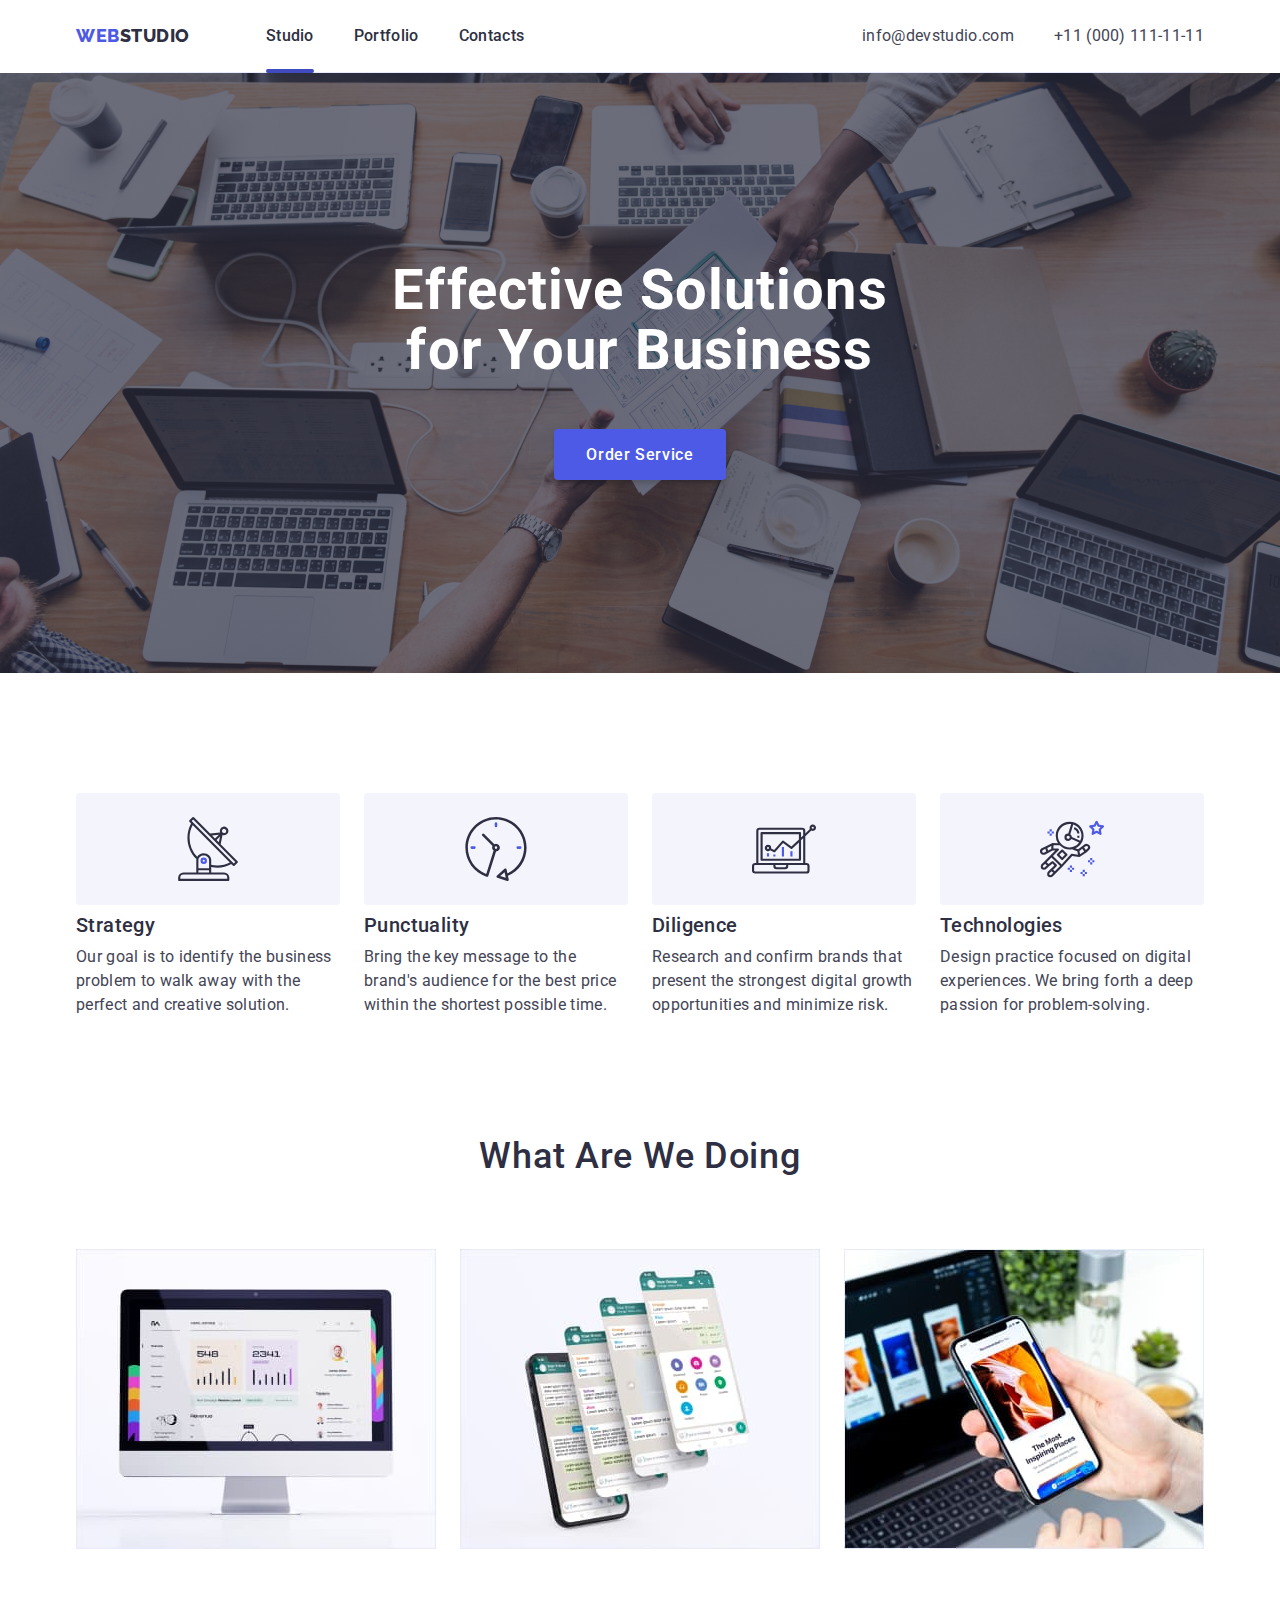
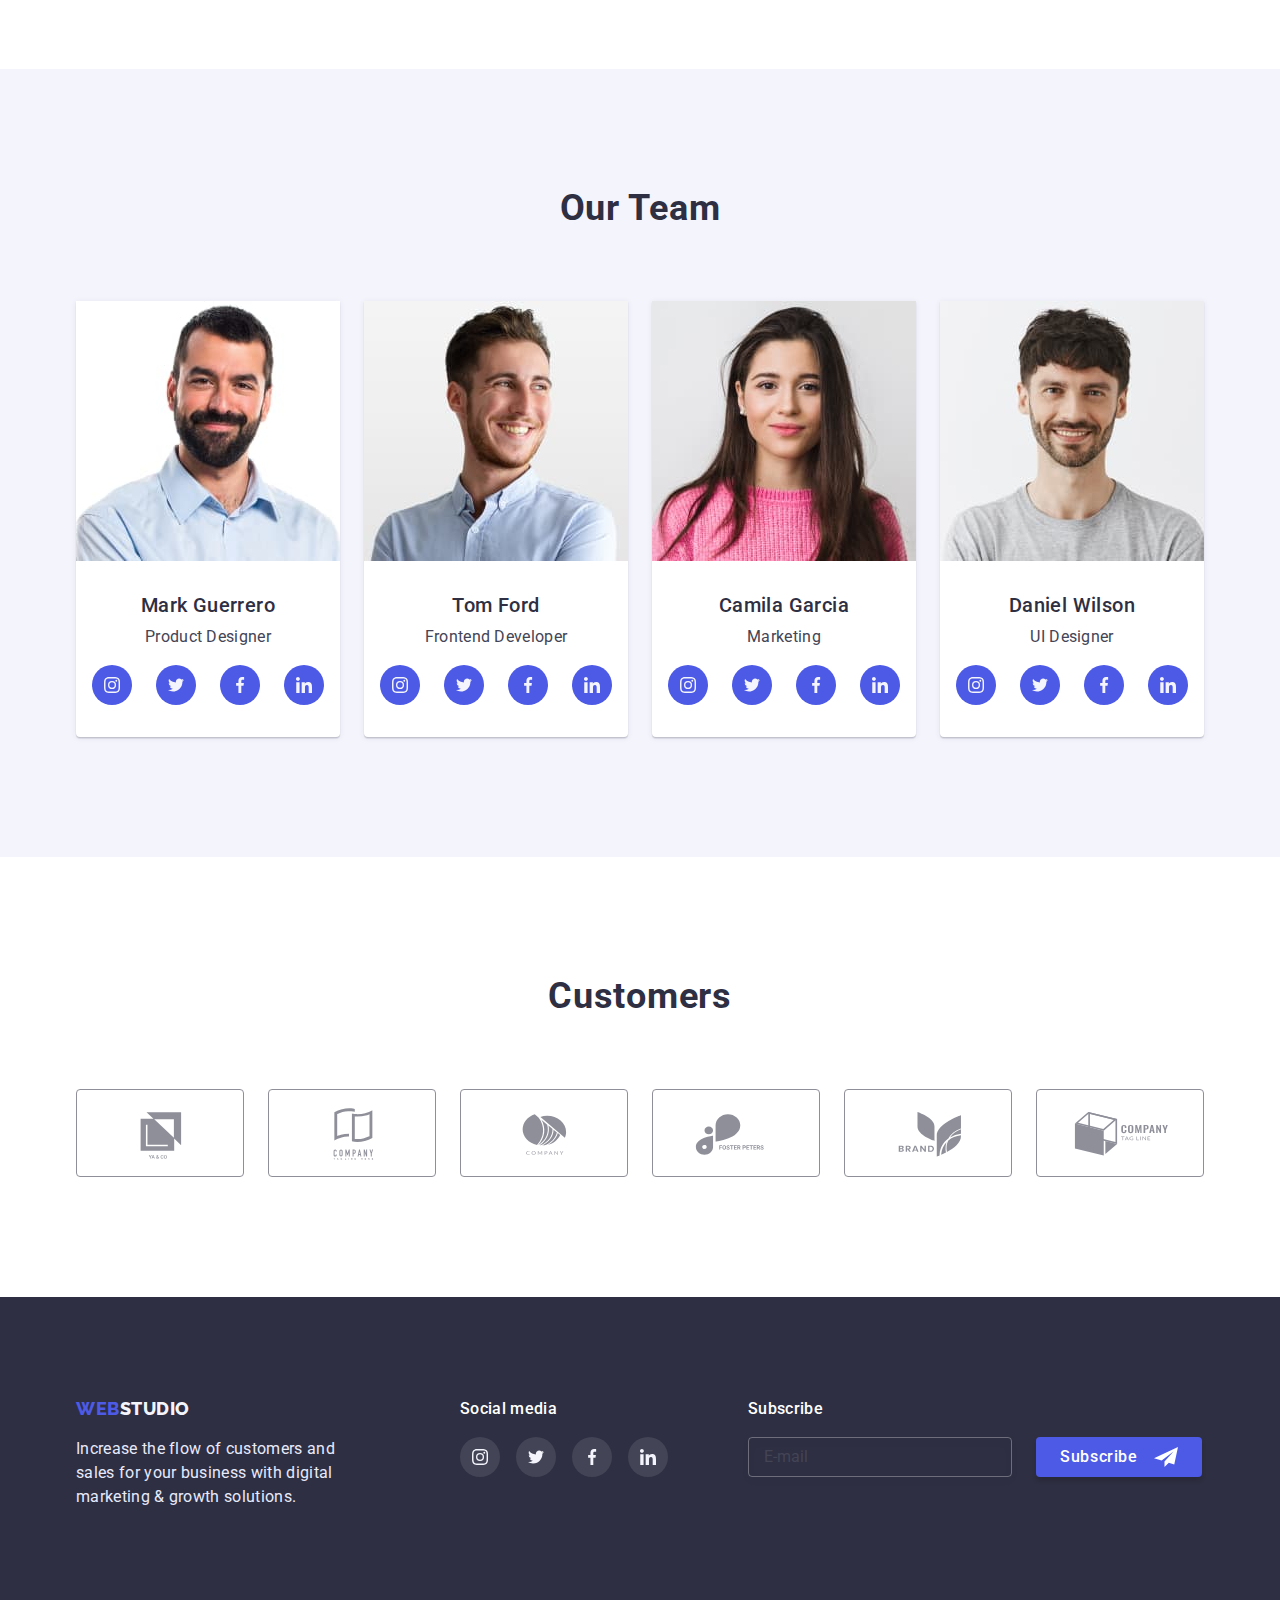
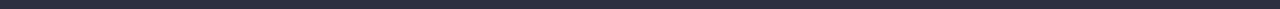
==== commit 0685a64b: "fixe modal page" ====
--- a/index.html
+++ b/index.html
@@ -648,13 +648,15 @@
               value="true"
               class="input-check visually-hidden"
             />
-            <label for="privacy" class="check-text"
-              >I accept the terms and conditions of the&nbsp;<a
-                href=""
-                class="privacy-link"
-                >Privacy Policy</a
-              >
-            </label>
+            <div class="privacy-text">
+              <label for="privacy" class="check-text"
+                >I accept the terms and conditions of the&nbsp;<a
+                  href=""
+                  class="privacy-link"
+                  >Privacy Policy</a
+                >
+              </label>
+            </div>
           </div>
 
           <button type="submit" class="modal-submit">Send</button>
--- a/CSS/styles.css
+++ b/CSS/styles.css
@@ -193,6 +193,7 @@
   justify-content: center;
   margin-left: auto;
   margin-bottom: 16px;
+  padding: 0;
 
   width: 24px;
   height: 24px;
@@ -251,10 +252,11 @@
 
 
 .mob-tel-link {
+
  display: inline-block;
  margin-bottom: 40px;
  font-weight: 600;
- font-size: 25px;
+ font-size: 30px;
  line-height: 1.11;
  text-transform: capitalize;
  color: #434455;
@@ -289,8 +291,9 @@
 .mob-auth-tel {
 }
 .mob-soc-list {
-  display: flex;
-  gap: 56px;
+  /* width: 100%; */
+  display: flex;
+  gap: 30px;
   justify-content: start;
 }
 
@@ -651,219 +654,7 @@
 
 
 
-
-
-
-
-
 /* -------------FOOTER--------------- */
-
-/* .footer {
-  background-color: var(--title-color);
-  padding-top: 96px;
-  padding-bottom: 96px;
-   
- }
-
- .footer>.container{
-  display: block;
-  
- 
- }
-
-.footer-wrap{
-  max-width: 268px;
-  margin-left: auto;
-  margin-right: auto;
-
-} */
-
-/* .footer-logo{
-  margin-bottom: 16px;
-  display: flex;
-  justify-content: center;
-
- 
-}
-
-.footer-text {
- font-size: 16px;
- line-height: 1.5;
- letter-spacing: 0.02em;
- color: var(--footer-color);
-
- margin-bottom: 72px;
-
- 
-} */
-
-/* .logo-footer{
- font-family: 'Raleway', sans-serif;
- font-weight: 800;
- font-size: 18px;
- line-height: 1.17;
- display: flex;
- align-items: center;
- letter-spacing: 0.03em;
- text-transform: uppercase;
- color: #F4F4FD;
-} */
-
-/* footer-social */
-
-
-/* .footer-soc-text{
- margin-bottom: 16px;
- font-weight: 500;
- font-size: 16px;
- line-height: 1.5;
- letter-spacing: 0.02em;
- color: #FFFFFF;
-
- text-align: center;
-}
-
-.footer-soc-list {
-  display: flex;
-  justify-content: center;
-  gap: 16px;
-  margin-bottom: 72px;
-}
-
-.footer-soc-item {
-  width: 40px;
-  height: 40px;
- }  */
- 
-/* .footer-soc-link {
-  width: 100%;
-  height: 100%;
-  background-color: rgba(255, 255, 255, 0.1);
-  border-radius: 50%;
-  display: flex;
-  align-items: center;
-  justify-content: center;
-
-  transition: background-color var(--trans);
-}
-
-.footer-soc-link:hover,
-.footer-soc-link:focus{
-  background-color: #31D0AA;
-}
-
-.subscribe {
-  display: block;
-  margin-left: auto;
-  margin-right: auto;
-  text-align: center;
-
-} */
-
-/* .subscribe-text{
-  font-weight: 500;
-  font-size: 16px;
-  line-height: 1.5;
-  letter-spacing: 0.02em;
-  color: #FFFFFF;
-
-  margin-bottom: 16px;
-}
-
-
-
-.footer-form-field{
-  position: relative;
-  display: flex;
-  align-items: center;
-  justify-content: center;
-
- 
-  
-} */
-
-/* .footer-input{
-  width: 100%;
-  height: 40px;
-  padding-left: 16px;
-
-  background-color: transparent;
-  border: 1px solid rgba(255, 255, 255, 0.3);
-  filter: drop-shadow(0px 4px 4px rgba(0, 0, 0, 0.15));
-  border-radius: 4px;
-  outline: none;
-
-  transition: border-color var(--trans);
-}
-
-.footer-input:focus{
-  border-color: var(--footer-color);
-} */
-
-/* .footer-input:focus + .footer-label,
-.footer-input:not( :placeholder-shown) + .footer-label{
-  transform: translateY(-40px);
-}
-
-.footer-label{
-  position: absolute;
-  top: 50%;
-  left: 16px;
-  transform: translateY(-50%);
-
-  transition: transform var(--trans);
-}
-
-.button-subscribe{
-  display: flex;
-  padding: 8px 24px;
-  min-width: 165px;
-  height: 40px;
-  border-radius: 4px;
-  align-items: center;
-  justify-content: center;
-  margin: 0 auto;
-  margin-top: 16px;
- 
-  font-family: inherit;
-  font-weight: 500;
-  font-size: 16px;
-  line-height: 1.5;
-  letter-spacing: 0.04em;
-  text-align: center;
-  color: var(--first-title-color);
-  cursor: pointer;
-  border: none;
- 
-  transition: color var(--trans), background-color var(--trans);
-} */
-
-/* .button-subscribe:hover,
-.button-subscribe:focus {
-   background-color: #404BBF;
-   color: var(--first-title-color);
- }
-
- .button-subscribe{
-  background-color: var(--accent-color);
-  box-shadow: 0px 4px 4px rgba(0, 0, 0, 0.15);
-} */
-
-/* .button-subscribe::after{
-  content: "";
-  width: 24px;
-  height: 20px;
-  background-color: transparent;
-
-  margin-left: 16px;
-
-  background-image: url(../image/svg/subscribe.svg);
-  background-repeat: no-repeat;
-  background-position: center;
-  
-} */
-
-/* ----------------FOOOTER NEW WAY */
 
 .footer {
   padding-top: 96px;
@@ -885,9 +676,7 @@
 
 .footer-wrap{
   max-width: 264px;
-  /* margin-right: 120px; */
-  /* margin-bottom: 72px; */
-
+  
 }
 
 .footer-logo{
@@ -1223,14 +1012,17 @@
   transition: opacity var(--trans), visibility var(--trans);
 }
 
+
+
 .modal{
   position: absolute;
   top: 50%;
   left: 50%;
   transform: translate(-50%, -50%) scaleX(1);
-  width: 290px;
-  min-height: 576px;
-  padding: 24px;
+  width: 100%;
+  min-height: 400px;
+  /* padding: 24px; */
+  padding: 24px 10px;
 
   background-color: #FCFCFC;
   box-shadow: 0px 1px 1px rgba(0, 0, 0, 0.14), 0px 1px 3px rgba(0, 0, 0, 0.12), 0px 2px 1px rgba(0, 0, 0, 0.2);
@@ -1258,6 +1050,7 @@
   cursor: pointer;
   background: #E7E9FC;
   margin-bottom: 24px;
+  padding: 0;
 
   transition: background-color var(--trans), border-color var(--trans);
 }
@@ -1370,8 +1163,15 @@
 
 }
 
+/* .privacy-text{
+  display: block;
+ 
+  
+} */
+
 .check-text{
   display: flex;
+  flex-wrap: wrap;
 
   font-weight: 400;
   font-size: 12px;
@@ -1381,6 +1181,10 @@
 
   align-items: center;
  
+}
+
+.privacy-link{
+  margin-left: 25px;
 }
 
 
--- a/CSS/mobile.css
+++ b/CSS/mobile.css
@@ -18,12 +18,18 @@
       font-size: 36px;
     
      }
+
+     .mob-soc-list {
+      gap: 56px;
+     
+     
+    }
      
 
 
-    .hero {
+    /* .hero {
         width: 428px;
-      }
+      } */
 
 
     .overlay{
@@ -39,17 +45,17 @@
         width: 428px;
       }
 
-      .team{
+      /* .team{
         width: 480px;
         margin: 0 auto;
-      }
+      } */
 
-      .footer {
+      /* .footer {
         
         width: 480px;
         margin: 0 auto;
       
-      }
+      } */
 
       .footer-input{
          width: 396px;
@@ -61,6 +67,23 @@
       .modal{
         width: 392px;
         min-height: 576px;
+        padding: 24px;
+      }
+
+      .privacy-text{
+        display: unset;
+       
+        
+      }
+
+      .privacy-link{
+        margin-left: unset;
+      }
+      
+      .check-text{
+        display: flex;
+        flex-wrap: unset;
+       
       }
   
 }--- a/CSS/tablet.css
+++ b/CSS/tablet.css
@@ -88,7 +88,7 @@
     .hero {
         padding-top: 112px;
         padding-bottom: 108px;
-        width: 768px;
+        /* width: 768px; */
       }
 
       
@@ -155,8 +155,8 @@
 
       .team{
         padding-bottom: 104px;
-        width: 768px;
-        margin: 0 auto;
+        /* width: 768px;
+        margin: 0 auto; */
        }
 
 
@@ -179,12 +179,12 @@
         width: calc((100% - 32px) / 3);
     }
 
-    .footer {
+    /* .footer {
         
       width: 768px;
       margin: 0 auto;
     
-    }
+    } */
 
     .footer .container {
       width: 582px;
--- a/CSS/desktop.css
+++ b/CSS/desktop.css
@@ -29,12 +29,12 @@
     .hero {
         padding-top: 188px;
         padding-bottom: 188px;
-        width: 1200px;
+      
       }
 
 
     .overlay{
-        width: 1200px;
+        width: 100%;
         height: 600px;
         background-image: linear-gradient(
           to right,
@@ -116,6 +116,10 @@
         padding-bottom: 120px;
         text-align: center;
         }
+
+        .services .container{
+          width: 1158px;
+        }
         
     .services-title {
          margin-bottom: 72px;
@@ -141,7 +145,7 @@
     .team {
         padding-top: 120px;
         padding-bottom: 120px;
-        width: 1200px;
+        width: 100%;
         
     }
 
@@ -173,14 +177,15 @@
     }
 
     .footer { 
-      width: 1200px;
-      margin: 0 auto;
+      /* width: 100%; */
+      /* margin: 0 auto; */
       padding-top: 100px;
       padding-bottom: 100px;
     
     }
 
     .footer .container {
+      
       width: 1158px;
       display: flex;
       flex-direction: unset;
